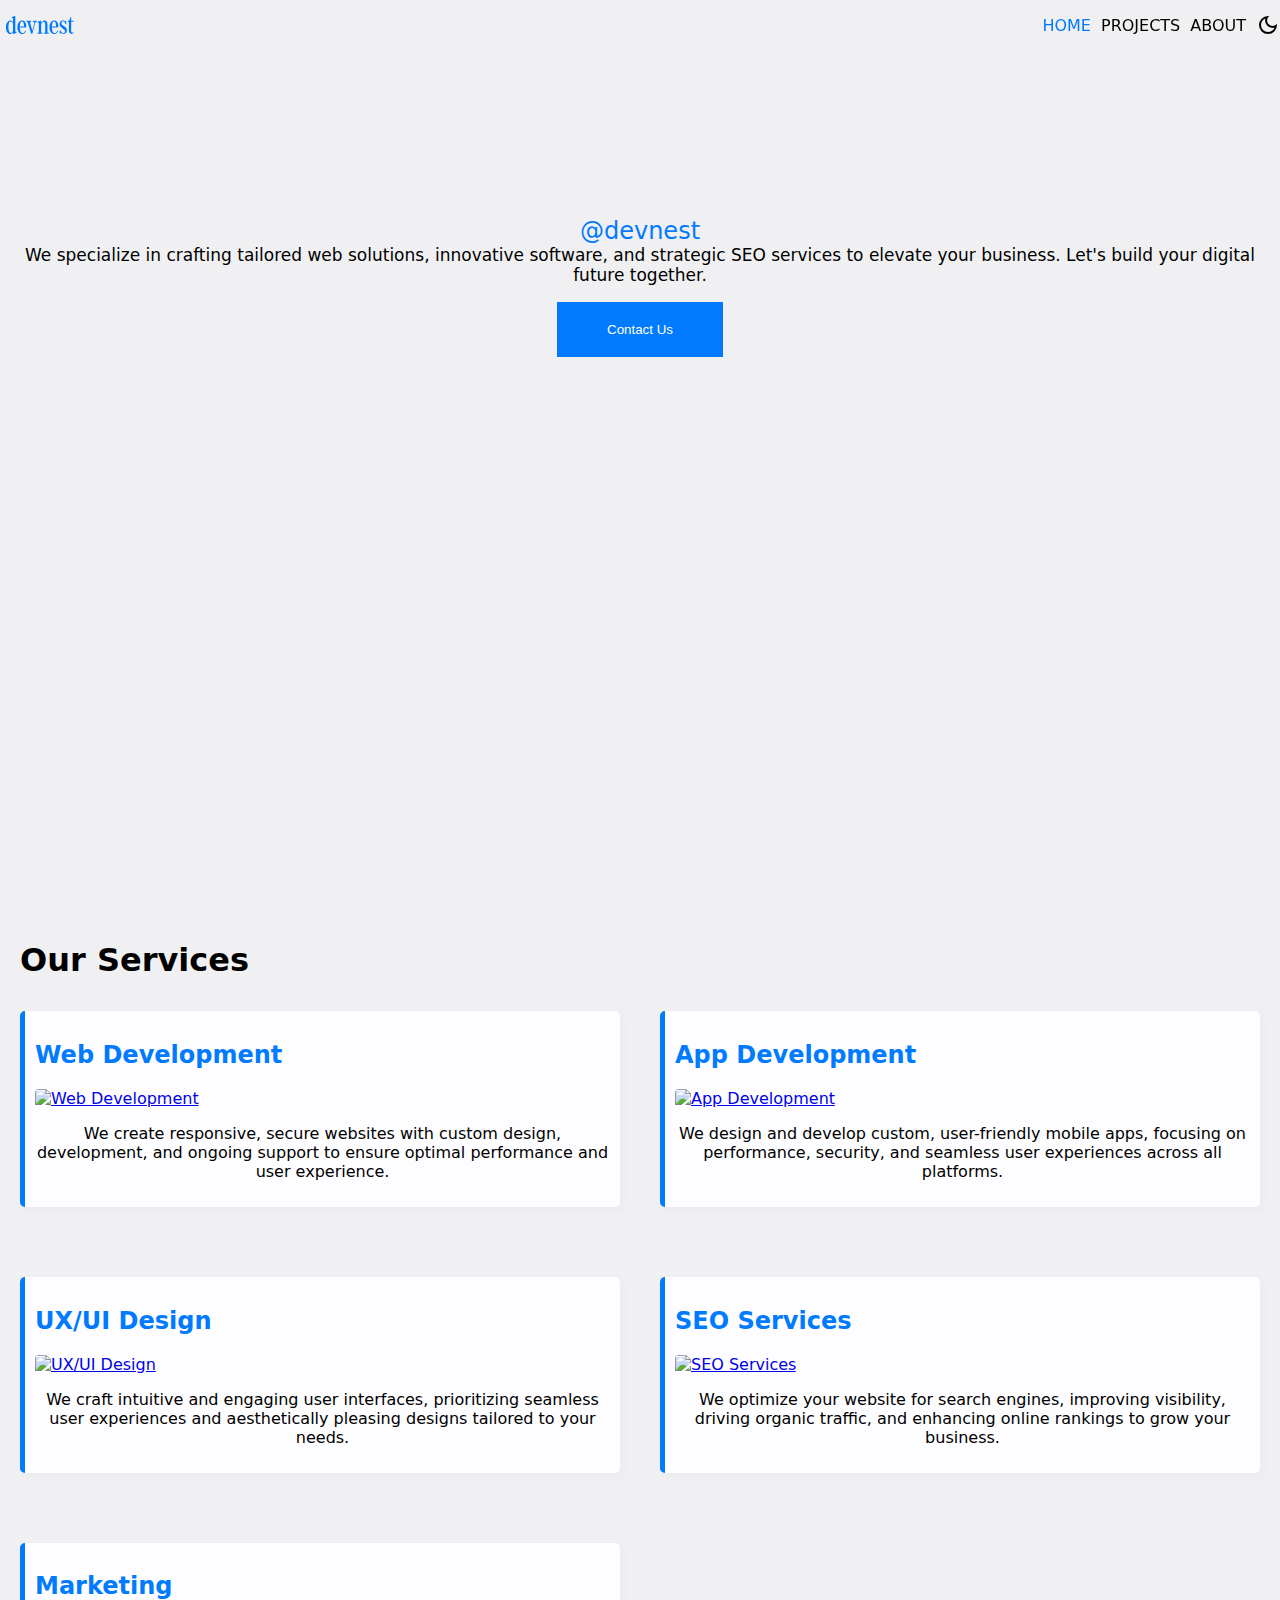
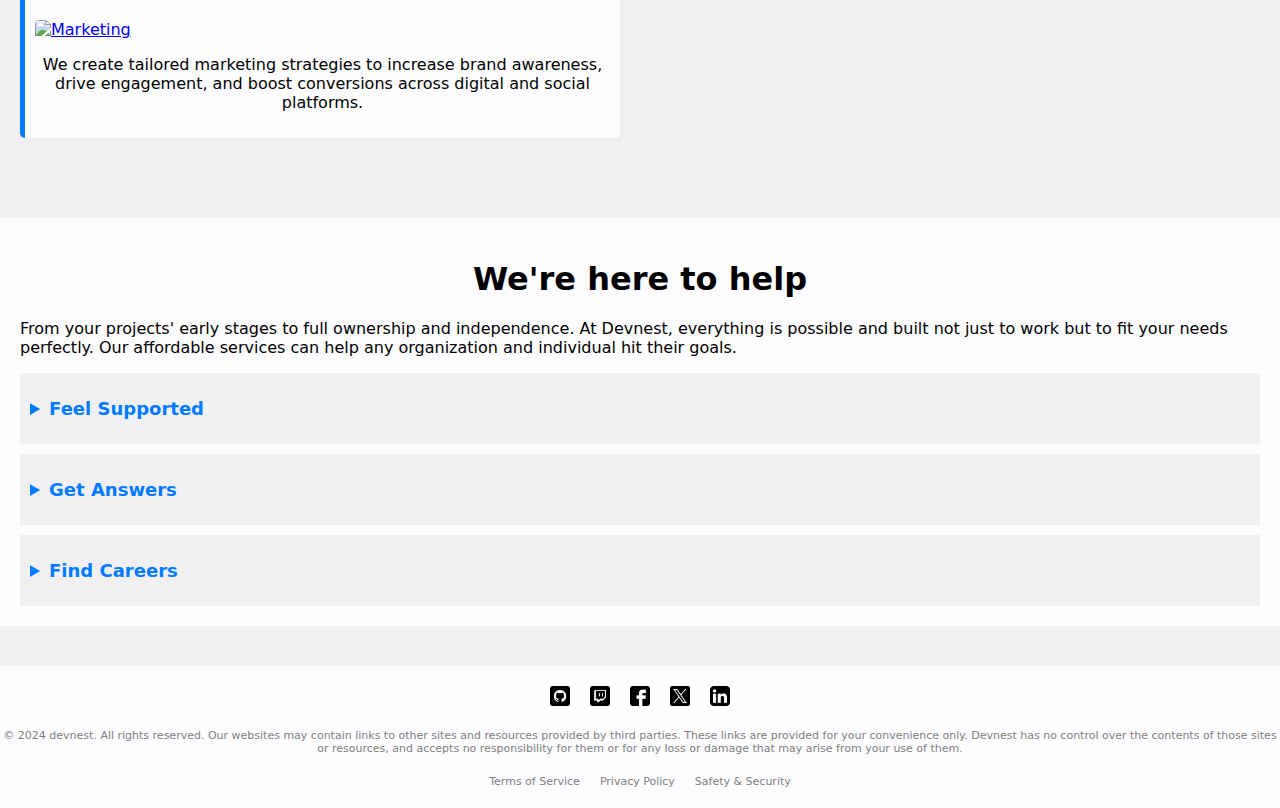
==== index.html @ b951241b "Update index.html" ====
<!DOCTYPE html>
<html lang="en">
<head>
    <meta charset="UTF-8">
    <meta name="viewport" content="width=device-width, initial-scale=1.0">
    <title>Company - Home</title>
    <link rel="stylesheet" href="./css/style.css">
    <link href="https://fonts.googleapis.com/css2?family=Material+Symbols+Outlined:wght@100" rel="stylesheet" />
    <script defer src="./script/script.js"></script>
</head>
<body>
    <header id="header">
        
        <div class="nav">
            <div>
                <img src="images/logo.svg" alt="logo image">
            </div>
            <div>
                <ul>
                    <li class="current"><a href="index.html">Home</a></li>
                    <li><a href="projects.html">Projects</a></li>
                    <li><a href="about.html">About</a></li>
                    <li class="theme-icons-holder">
                        <span class="material-symbols-outlined" id="light">
                            light_mode
                        </span>
                        <span class="material-symbols-outlined" id="dark">
                            dark_mode
                        </span>
                    </li>
                </ul>
            </div>
        </div> 
        
    </header>
    <main>
        <section class="hero">
           
           <section class="hero-content">
            <p style="font-size: 17px;"><span style="color: #007bff; font-size: 24px;">@devnest</span><br>We specialize in crafting tailored web solutions, innovative software, and strategic SEO services to elevate your business. Let's build your digital future together.

</p>
            <button class="contact-btn">Contact Us</button>
        </section>
        </section>

        <section class="service-list">
            <h1>Our Services</h1>
            <div class="services">
                <div class="service">
                    <span>
                        <h2><a href="https://example.com">Web Development</a></h2>
                        <a href="https://example.com">
                            <img src="https://i8is.com/wp-content/uploads/2024/01/web-dev-768x430.jpg"
                                alt="Web Development">
                        </a>
                    </span>
                    <span>
                  
                        <p>We create responsive, secure websites with custom design, development, and ongoing support to
                            ensure optimal performance and user experience.</p>
                    </span>
                </div>

                <div class="service">
                    <span>
                        <h2><a href="https://example.com">App Development</a></h2>
                        <a href="https://example.com">
                            <img src="https://t3.ftcdn.net/jpg/05/67/64/20/360_F_567642005_g61eibIiFHD8yCheJNbtdOdAQayS4dee.webp"
                                alt="App Development">
                        </a>
                    </span>
                    <span>
                        <p>We design and develop custom, user-friendly mobile apps, focusing on performance, security,
                            and seamless user experiences across all platforms.</p>
                    </span>
                </div>

                <div class="service">
                    <span>
                        <h2><a href="https://example.com">UX/UI Design</a></h2>
                        <a href="https://example.com">
                            <img src="https://buildfire.com/wp-content/uploads/2021/10/Whats-the-Difference-Between-UX-Design-vs.-UI-Design_@3x-1-500x209.jpg"
                                alt="UX/UI Design">
                        </a>
                    </span>
                    <span>
                        <p>We craft intuitive and engaging user interfaces, prioritizing seamless user experiences and
                            aesthetically pleasing designs tailored to your needs.</p>
                    </span>
                </div>

                <div class="service">
                    <span>
                        <h2><a href="https://example.com">SEO Services</a></h2>
                        <a href="https://example.com">
                            <img src="https://t4.ftcdn.net/jpg/07/47/05/43/360_F_747054394_UkB7necUemM2qMv0TiqKU7txU9elyKC7.webp"
                                alt="SEO Services">
                        </a>
                    </span>
                    <span>
                        
                        <p>We optimize your website for search engines, improving visibility, driving organic traffic,
                            and enhancing online rankings to grow your business.</p>
                    </span>
                </div>

                <div class="service">
                    <span>
                        <h2><a href="https://example.com">Marketing</a></h2>
                        <a href="https://example.com">
                            <img src="https://t4.ftcdn.net/jpg/04/48/77/93/360_F_448779311_NRuVbhXH5d17tFbbYpLAoBBnR0skSNSG.webp"
                                alt="Marketing">
                        </a>
                    </span>
                    <span>
                        
                        <p>We create tailored marketing strategies to increase brand awareness, drive engagement, and
                            boost conversions across digital and social platforms.</p>
                    </span>
                </div>
            </div>
        </section>        
        <section class="here-to-help">
    <h1>We're here to help</h1>
    <p>From your projects' early stages to full ownership and independence. At Devnest, everything is possible and built not just to work but to fit your needs perfectly. Our affordable services can help any organization and individual hit their goals.</p>
    <details>
        <summary>Feel Supported</summary>
        <p>Need help, inspiration, or advice? Our friendly community is here for you. Join us today.</p>
        <div class="link-buttons">
            <a href="https://example.com">Join our community</a>
        </div>
    </details>

    <details>
        <summary>Get Answers</summary>
        <p>Have a burning question? Explore our FAQ for answers on everything from licensing to tech specs.
</p>
        <div class="link-buttons">
            <a href="https://example.com">visit FAQS</a>
        </div>
    </details>
<details>
        <summary>Find Careers</summary>
        <p>Lets grow together, join the nest.</p>
        <div class="link-buttons">
            <span><a href="https://example.com">Accountant</a></span>
            <span><a href="https://example.com">UX/UI Animation</a></span>
            <span><a href="https://example.com">Android Developer</a></span>
            <span><a href="https://example.com">IOS Developer</a></span>
        </div>
    </details>
</section>
    </main>
    <footer>
        <div id="clock" class="clock">
            
        </div>
        <hr>
        <div class="socials">
            <a href="https://github.com/Deni247/Devnest">
                <img src="images/github.png" alt="github_icon">
            </a>
            <a href="https://example.com">
                <img src="images/twitch.png" alt="twitch_icon">
            </a>
            <a href="https://example.com">
                <img src="images/facebook.png" alt="facebook_icon">
            </a>
            <a href="https://example.com">
                <img src="images/twitter.png" alt="twitter_icon">
            </a>
            <a href="https://example.com">
                <img src="images/linkedin.png" alt="linkedin_icon">
            </a>
        </div>
        <hr>
        <p>© 2024 devnest. All rights reserved. Our websites may contain links to other sites and resources provided by third parties. These links are provided for your convenience only. Devnest has no control over the contents of those sites or resources, and accepts no responsibility for them or for any loss or damage that may arise from your use of them.</p>
        <div class="terms">
            <a href="https://example.com">Terms of Service</a>
            <a href="https://example.com">Privacy Policy</a>
            <a href="https://example.com">Safety & Security</a>
        </div>
    </footer>
</body>
<script src="./script/theme.js"></script>

</html>
---- css/style.css ----
/**General Styles */
/*Styling for the theme icons*/
@font-face {
    font-family: 'Material Symbols Outlined';
    font-style: normal;
    font-weight: 100;
    src: url(https://fonts.gstatic.com/s/materialsymbolsoutlined/v207/kJF1BvYX7BgnkSrUwT8OhrdQw4oELdPIeeII9v6oDMzByHX9rA6RzaxHMPdY43zj-jCxv3fzvRNU22ZXGJpEpjC_1v-p_4MrImHCIJIZrDCvHOej.woff2) format('woff2');
}

.material-symbols-outlined {
    font-family: 'Material Symbols Outlined';
    font-weight: normal;
    font-style: normal;
    line-height: 1;
    letter-spacing: normal;
    text-transform: none;
    display: inline-block;
    white-space: nowrap;
    word-wrap: normal;
    direction: ltr;
    -moz-osx-font-smoothing: grayscale;
    text-decoration: none;
}

/**Styling for the root, body an main**/
* {
    transition: background-color 0.3s, color 0.1s;
    scroll-behavior: smooth;
}

body {
    margin: 0;
    padding: 0;
    background-color: rgba(240, 240, 242, .97);
    display: flex;
    flex-direction: column;
    min-height: 100vh;
    color: black;
    font-family: -apple-system, system-ui, BlinkMacSystemFont, "Segoe UI", "Open Sans", "Helvetica Neue", Helvetica, Arial, sans-serif;
}

main {
    flex: 1;
}

/**Styling for the header begins**/
header {
    width: 100%;
    height: auto;
    top: 0;
    left: 0;
    right: 0;
    position: fixed;
    background-color: transparent;
    z-index: 200;
}

.nav {
    display: flex;
    align-items: center;
    justify-content: center;
    width: 100%;
    height: 50px;
    background-color: transparent;
}

.nav ul {
    list-style: none;
    display: flex;
    justify-content: space-between;
    align-items: center;
}

.nav ul li {
    margin: 0px 0px 0px 10px;
}

.nav ul li a {
    color: inherit;
    text-decoration: none;
    text-transform: uppercase;
}

.nav ul li a:hover {
    text-decoration: 2px #007bff underline;
}

.nav ul .current {
    color: #007bff;
}

.nav div:nth-of-type(2) .theme-icons-holder {
    display: flex;
    flex-direction: row;
    justify-content: center;
    align-items: center;
}

/**Styling for the footer and within the footer begins**/
#clock {
    text-align: center;
    font-size: unset;
}

#clock a {
    text-decoration: none;
    color: #077bff;
}

#clock img {
    width: 10px;
    height: auto;
    margin-top: 20px;
}

footer {
    background-color: #fdfdff;
    color: gray;
    padding: 0px;
    text-align: center;
    width: 100%;
    height: auto;
    font-size: 11px;
}

footer div {
    width: 90%;
    height: auto;
    margin: 20px auto;
}

footer .socials {
    display: flex;
    justify-content: space-between;
    align-items: center;
}

footer .socials a {
    text-decoration: none;
}

footer .socials img {
    width: 20px;
    height: auto;
}

footer hr {
    margin: 5px auto;
    width: 90%;
    border: 0.5px solid gray;
}

footer p {
    margin-top: 20px;
}

footer .terms {
    display: flex;
    justify-content: space-between;
    align-items: center;
}

footer .terms a{
    text-decoration: none;
    color: inherit;
}

/*Styling for the Home Page */
.hero {
    background-image: url("https://buildfire.com/wp-content/themes/buildfire/assets/images/support-bg.png");
    background-repeat: no-repeat;
    background-position: right;
    background-size: cover;
    background-attachment: scroll;
    object-fit: fill;
    width: 100%;
    height: 100vh;
}

.hero-content{
    position: absolute;
    text-align: center;
    margin: 200px auto;
    z-index: -200;
}

.hero-content .contact-btn {
    background-color: #007bff;
    color: white;
    padding: 20px 50px;
    border: none;
    cursor: pointer;
}

.service-list {
    margin-top: 0px;
    padding: 20px;
}

.services {
    display: grid;
    grid-template-columns: 1fr;
    gap: 40px;
}

.service-list .service {
    padding: 10px;
    height: auto;
    background-color: #fdfdff;
    margin-top: 10px;
    border-radius: 5px;
    margin-bottom: 20px;
    border-left: 5px solid #007bff;
    box-shadow: 2px 3px 7px 2px rgba(0, 0, 0, 0.02);   
}

.service h2 a{
    color: #007bff;
    text-decoration: none;
}

.service p {
    color: inherit;
	text-align: center;
}

.service img {
    width: 100%;
    height: auto;
    border-radius: 4px;
    object-fit: fill;
}

.here-to-help {
    margin: 40px auto;
    padding: 20px;
    background-color: #fdfdff;
}

.here-to-help h1 {
    text-align: center;
    color: inherit;
}

.here-p {
    text-align: center;
    color: inherit;
}

details {
    background-color: rgba(240, 240, 242, .97);
    margin-top: 10px;
    padding: 20px 10px;
}

summary {
    font-size: 18px;
    font-weight: bold;
    cursor: pointer;
    outline: none;
    padding: 5px 0;
    color: #007bff;
}
       
.here-to-help div {      
	margin-top: 10px;        
}
        
.here-to-help div a {       
	text-decoration: none;      
	color: #fff;         
	background-color: #007bff;	           
	padding: 8px 12px;            
	border-radius: 5px;            
	transition: background-color 0.3s ease;       
	margin-right: 10px;        
}
        
.here-to-help div span {         
	display: block;           
	margin-top: 25px;		
}

/*styling for Projects Page */
.project-list {
    margin-top: 50px;
    padding: 20px;
}

.projects {
    display: none;
    display: grid;
    grid-template-columns: 1fr;
    gap: 20px;
}

.project {
    padding: 10px 10px 20px 10px;
    height: auto;
    background-color: #fdfdff;
    margin-top: 10px;
    border-radius: 5px;
    margin-bottom: 20px;
    border-left: 5px solid #007bff;
       
}

.project span {
    border: 2px solid #007bff;
    padding: 8px 20px;
    border-radius: 5px;
}

.project span a {
    text-decoration: none;
    color: #007bff;
    font-weight: bold;
}

.project h2 {
    color: #007bff;
}
        
.project p {
    color: inherit;
}
        
.project img {
    width: 100%;
    height: auto;
    border-radius: 4px;
    object-fit: fill;
}

/*Styling for About Page */
.about-us {
    padding: 20px;
    margin-top: 50px;
}

.about-us h3{
    color: #077bff;
}

.about-us-segment {
    margin-top: 20px;
    border-left: 5px solid #077bff;
    padding: 10px;
    margin-top: 10px;
    border-radius: 5px;
    margin-bottom: 20px;
}

.team {
    display: grid;
    grid-template-columns: 1fr;
    gap: 40px;
}

.team a {
    text-decoration: none;
    color: #077bff;
}

.team-member {
    text-align: center;
}

.team-member img {
    width: 250px;
    height: 250px;
    object-fit: cover;
    border-radius: 50%;
    margin-bottom: 10px;
}

/* Dark Theme setup for the body*/
.dark header { 
    background-color: rgba(30, 30, 30, .97);
}
.dark {
    background-color: #000;
    color: #fff;
}

.dark .here-to-help {
    background-color: rgb(30, 30, 30);
}

.dark details {
    background-color: #000;
}

.dark footer {
    background-color: rgb(30, 30, 30);
}

.dark footer img {
    background-color: gray;
    border: 1px solid gray;   
}

.dark .services .service{
    background-color: rgb(30, 30, 30);
}

.dark .project-list .project {
    background-color: rgb(30, 30, 30);
}

.dark .services .service p,
.dark .projects .project p {
    color: #fff;
}

.dark .services .service h3 a {
    color: #007bff;
}

.dark .team-member img {
    border: 2px solid #077bff;
}

/*Screen sizing setup*/
@media screen and (min-width: 765px) {    
     .nav {
    justify-content: space-between;
     }
     
     .hero {    
    background-position: 100%;
    background-size: cover;
    }
    
    footer {
        font-size: 11px;
    }
     
     footer div a {
         margin: 0px 10px;
     }
     
     footer hr {
         display: none;
     }
     footer .socials, footer .terms {
         justify-content: center;
     }
    .services {
        grid-template-columns: 1fr 1fr;
        gap: 40px;
    }
    .projects {
        grid-template-columns: 1fr 1fr;
        gap: 40px;
    }
    .team {
        display: grid;
        grid-template-columns: 1fr 1fr 1fr;
        gap: 20px;
    }
}
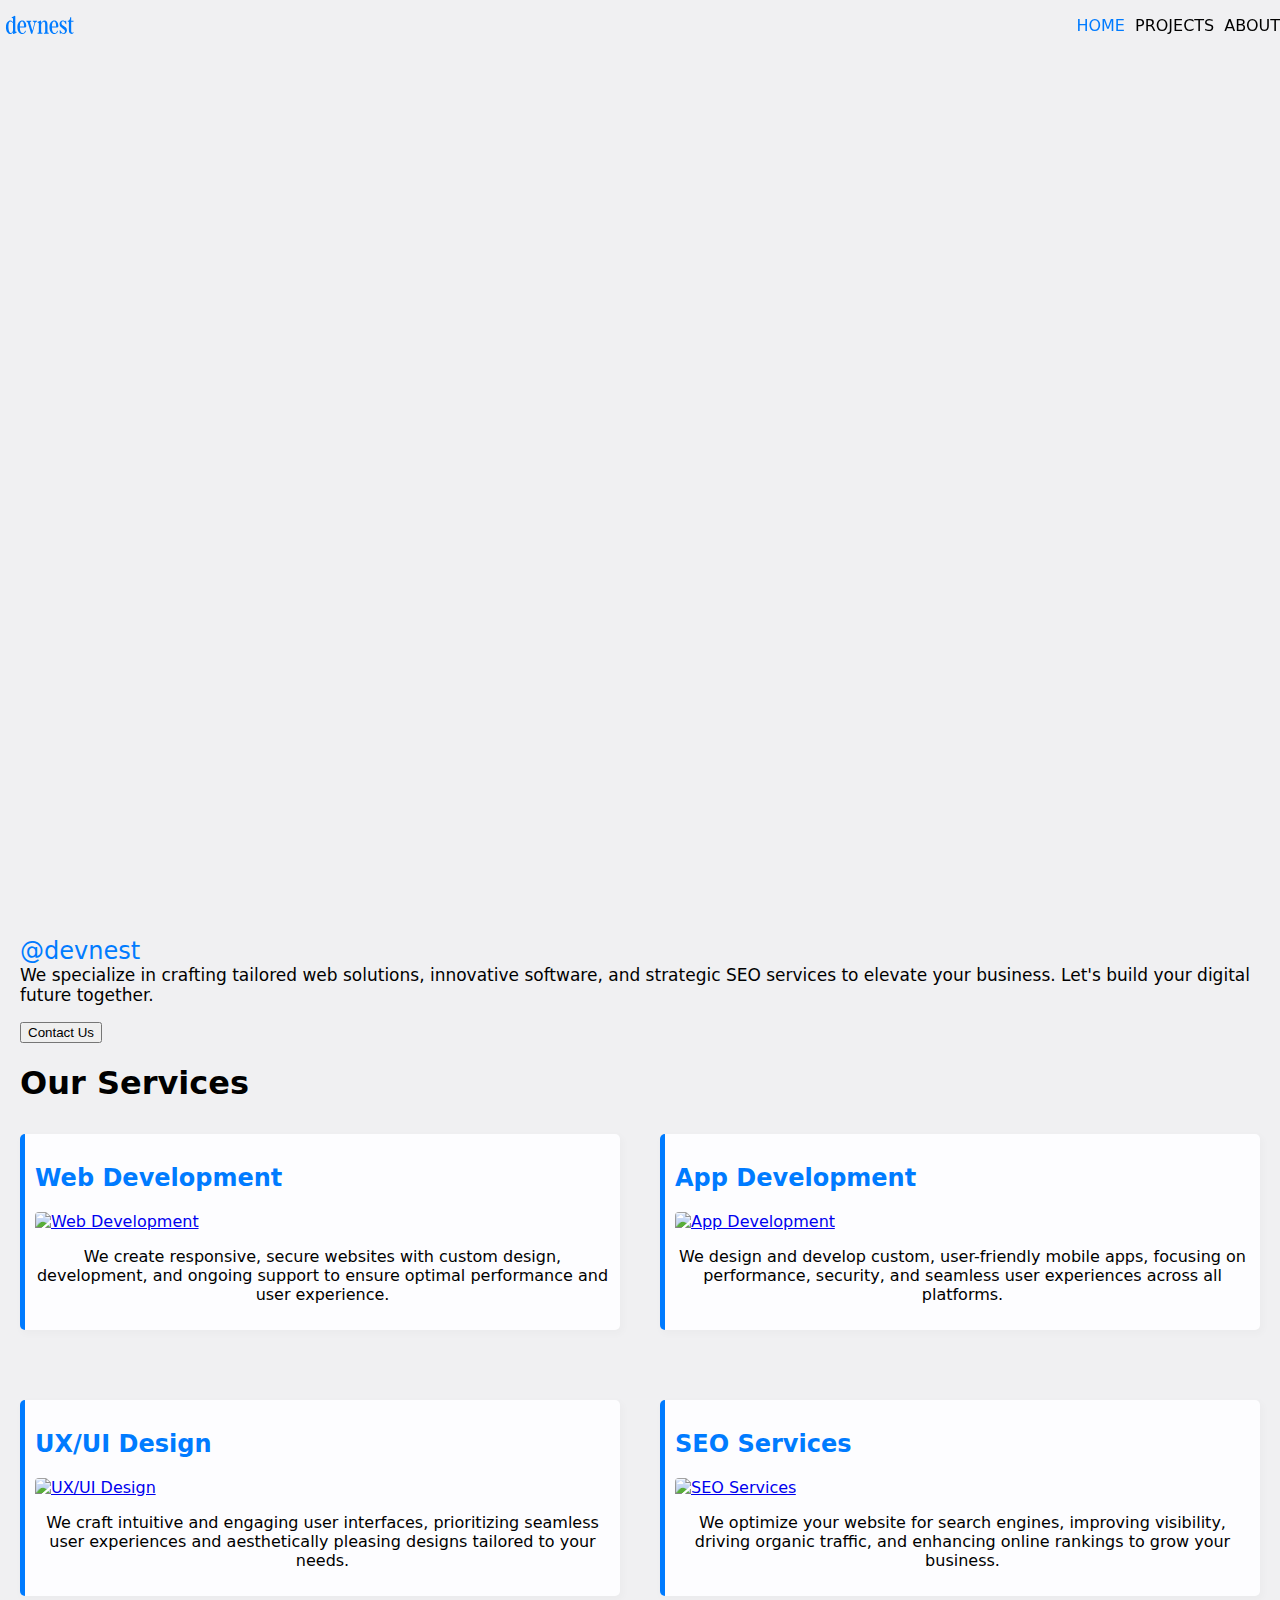
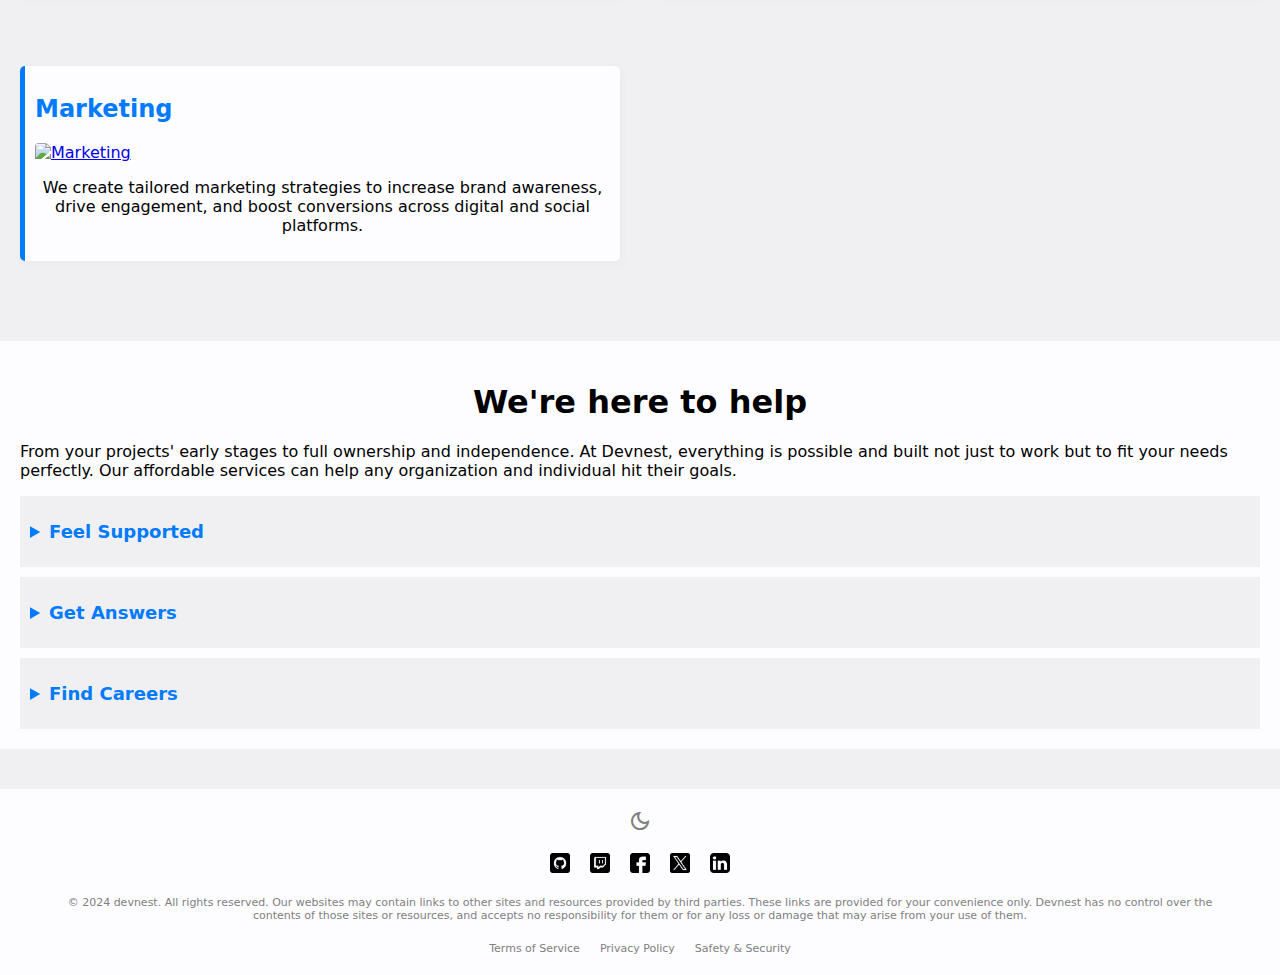
==== commit d681e9db: "Update index.html" ====
--- a/index.html
+++ b/index.html
@@ -20,14 +20,6 @@
                     <li class="current"><a href="index.html">Home</a></li>
                     <li><a href="projects.html">Projects</a></li>
                     <li><a href="about.html">About</a></li>
-                    <li class="theme-icons-holder">
-                        <span class="material-symbols-outlined" id="light">
-                            light_mode
-                        </span>
-                        <span class="material-symbols-outlined" id="dark">
-                            dark_mode
-                        </span>
-                    </li>
                 </ul>
             </div>
         </div> 
@@ -35,16 +27,13 @@
     </header>
     <main>
         <section class="hero">
-           
-           <section class="hero-content">
-            <p style="font-size: 17px;"><span style="color: #007bff; font-size: 24px;">@devnest</span><br>We specialize in crafting tailored web solutions, innovative software, and strategic SEO services to elevate your business. Let's build your digital future together.
-
-</p>
-            <button class="contact-btn">Contact Us</button>
-        </section>
         </section>
 
         <section class="service-list">
+            <p style="font-size: 17px;"><span style="color: #007bff; font-size: 24px;">@devnest</span><br>We specialize in crafting tailored web solutions, innovative software, and strategic SEO services to elevate your business. Let's build your digital future together.
+               </p>
+            <button class="contact-btn">Contact Us</button>
+        
             <h1>Our Services</h1>
             <div class="services">
                 <div class="service">
@@ -154,7 +143,14 @@
     </main>
     <footer>
         <div id="clock" class="clock">
-            
+            <span class="theme-icons-holder">
+                        <span class="material-symbols-outlined" id="light">
+                            light_mode
+                        </span>
+                        <span class="material-symbols-outlined" id="dark">
+                            dark_mode
+                        </span>
+            </span>
         </div>
         <hr>
         <div class="socials">
@@ -175,7 +171,9 @@
             </a>
         </div>
         <hr>
-        <p>© 2024 devnest. All rights reserved. Our websites may contain links to other sites and resources provided by third parties. These links are provided for your convenience only. Devnest has no control over the contents of those sites or resources, and accepts no responsibility for them or for any loss or damage that may arise from your use of them.</p>
+        <div>
+            <p>© 2024 devnest. All rights reserved. Our websites may contain links to other sites and resources provided by third parties. These links are provided for your convenience only. Devnest has no control over the contents of those sites or resources, and accepts no responsibility for them or for any loss or damage that may arise from your use of them.</p>
+        </div>
         <div class="terms">
             <a href="https://example.com">Terms of Service</a>
             <a href="https://example.com">Privacy Policy</a>
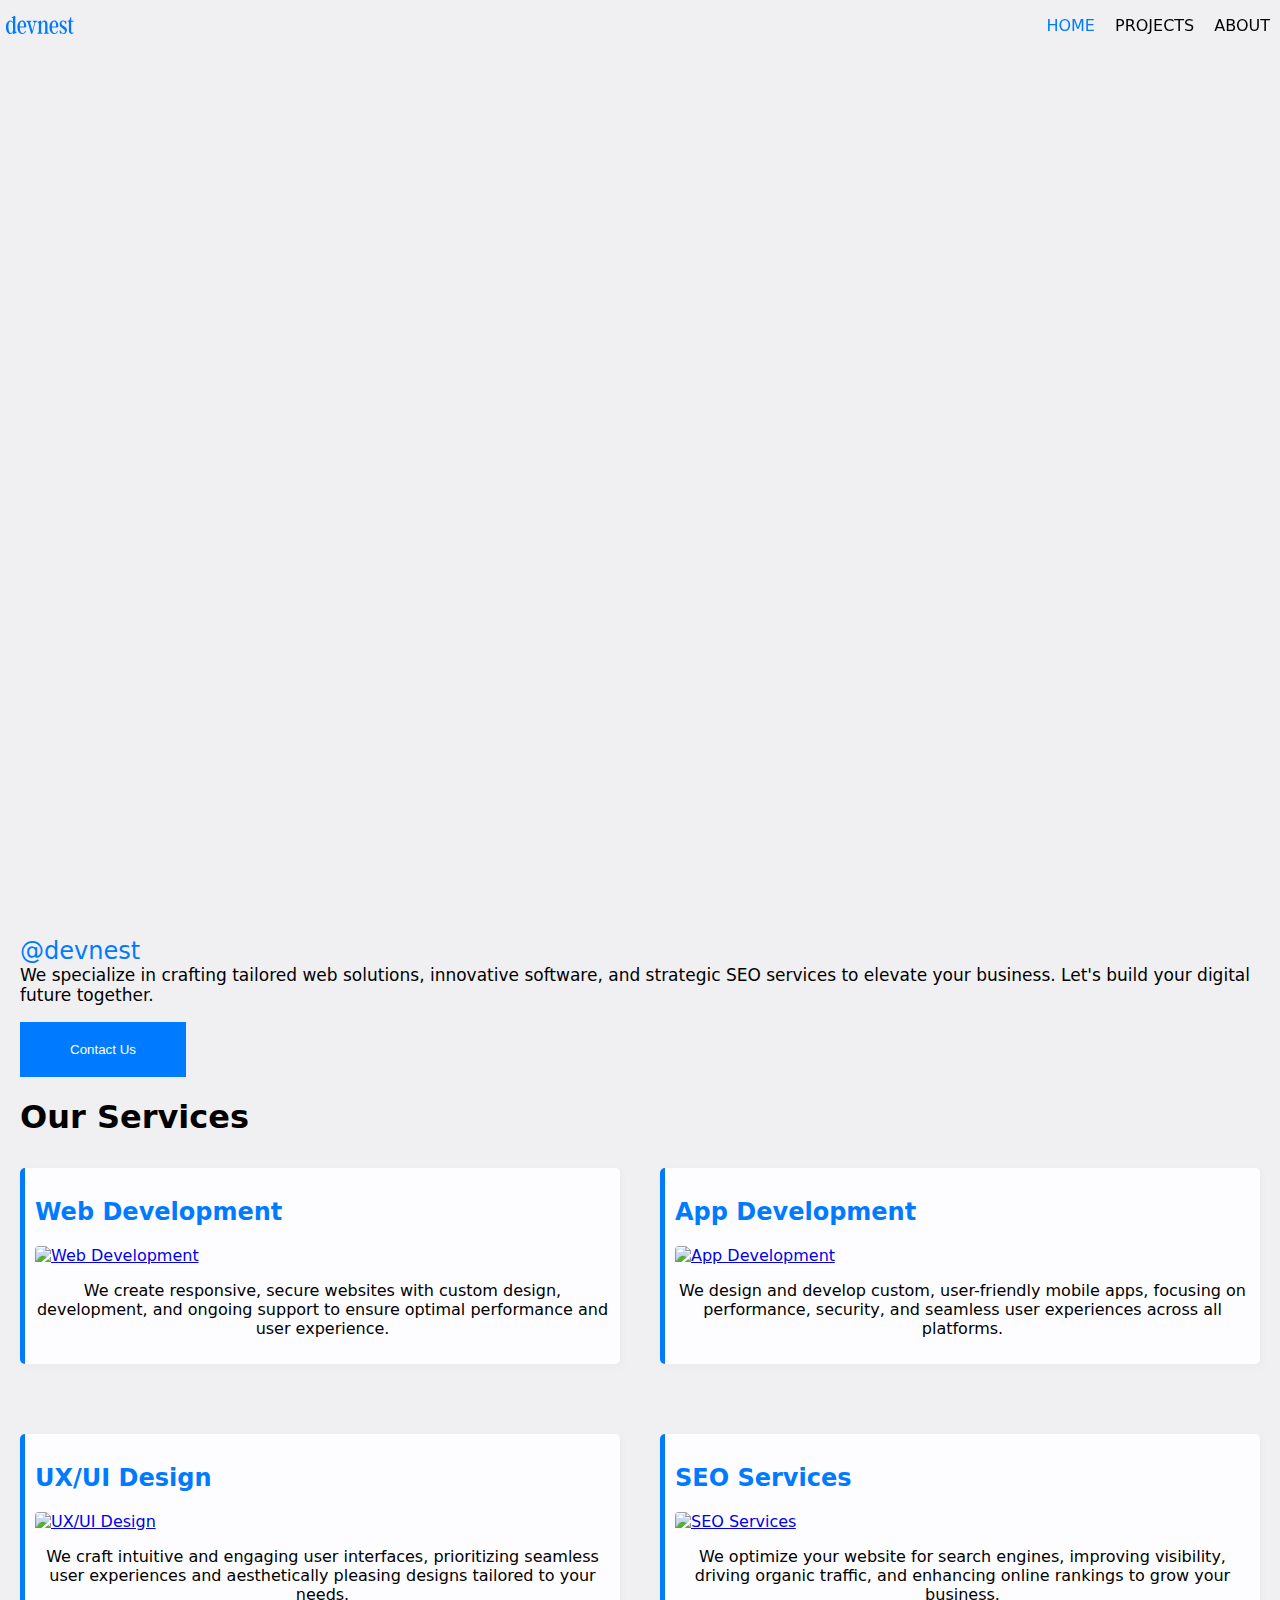
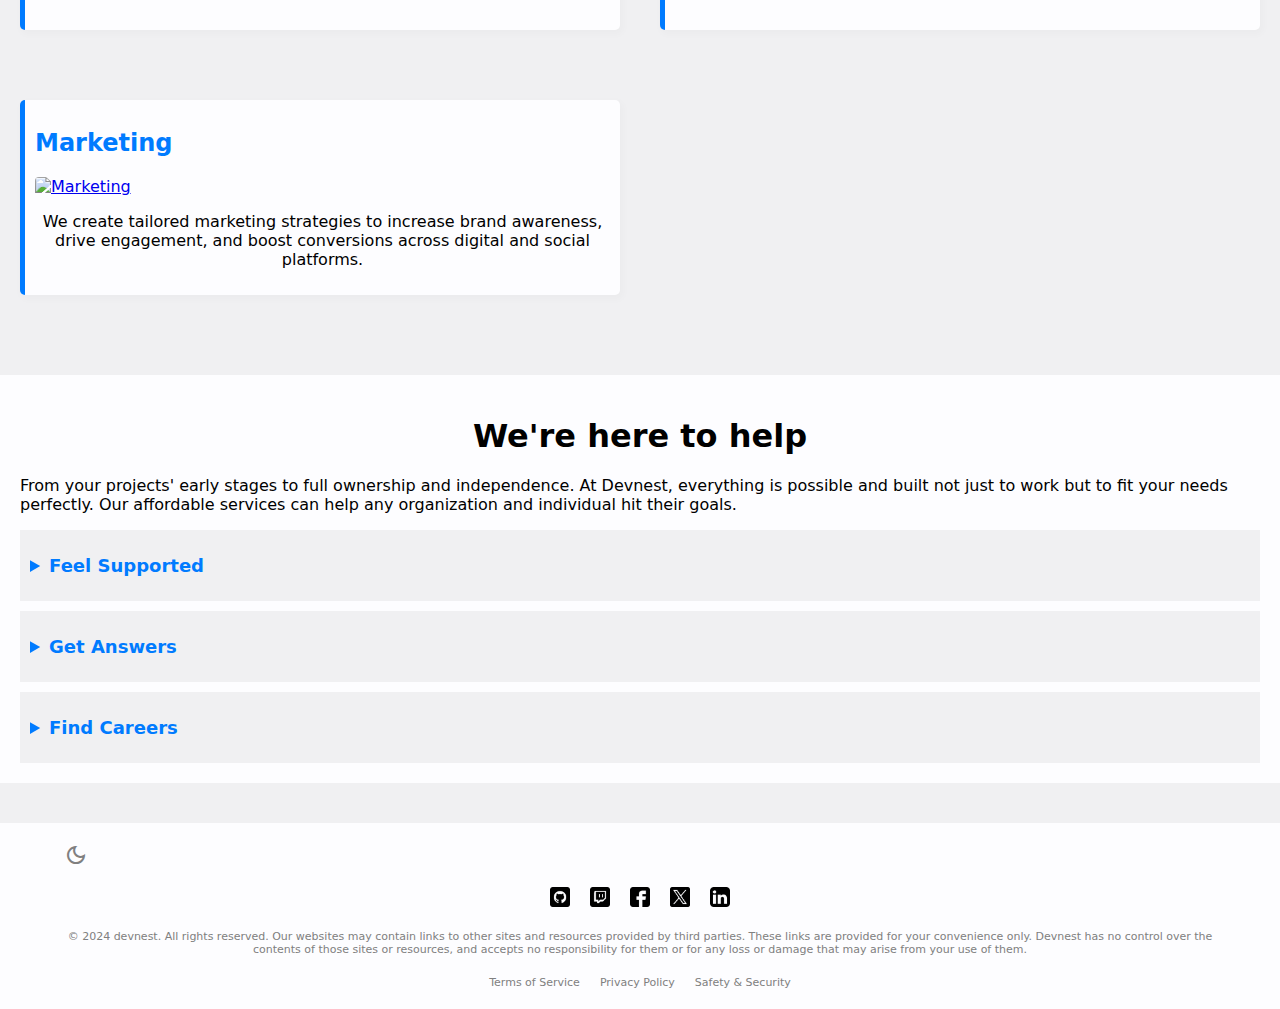
==== commit 81ad4187: "Update index.html" ====
--- a/index.html
+++ b/index.html
@@ -142,7 +142,8 @@
 </section>
     </main>
     <footer>
-        <div id="clock" class="clock">
+        <div id="clock-theme-holder">
+            <span id="clock" class="clock"></span>
             <span class="theme-icons-holder">
                         <span class="material-symbols-outlined" id="light">
                             light_mode
--- a/css/style.css
+++ b/css/style.css
@@ -58,7 +58,7 @@
 .nav {
     display: flex;
     align-items: center;
-    justify-content: center;
+    justify-content: space-between;
     width: 100%;
     height: 50px;
     background-color: transparent;
@@ -72,7 +72,7 @@
 }
 
 .nav ul li {
-    margin: 0px 0px 0px 10px;
+    margin: 0px 10px;
 }
 
 .nav ul li a {
@@ -97,9 +97,11 @@
 }
 
 /**Styling for the footer and within the footer begins**/
-#clock {
+#clock-theme-holder {
     text-align: center;
     font-size: unset;
+    display: flex;
+    align-items: center;
 }
 
 #clock a {
@@ -111,6 +113,14 @@
     width: 10px;
     height: auto;
     margin-top: 20px;
+}
+
+.contact-btn {
+    background-color: #007bff;
+    color: white;
+    padding: 20px 50px;
+    border: none;
+    cursor: pointer;
 }
 
 footer {
@@ -175,21 +185,6 @@
     object-fit: fill;
     width: 100%;
     height: 100vh;
-}
-
-.hero-content{
-    position: absolute;
-    text-align: center;
-    margin: 200px auto;
-    z-index: -200;
-}
-
-.hero-content .contact-btn {
-    background-color: #007bff;
-    color: white;
-    padding: 20px 50px;
-    border: none;
-    cursor: pointer;
 }
 
 .service-list {
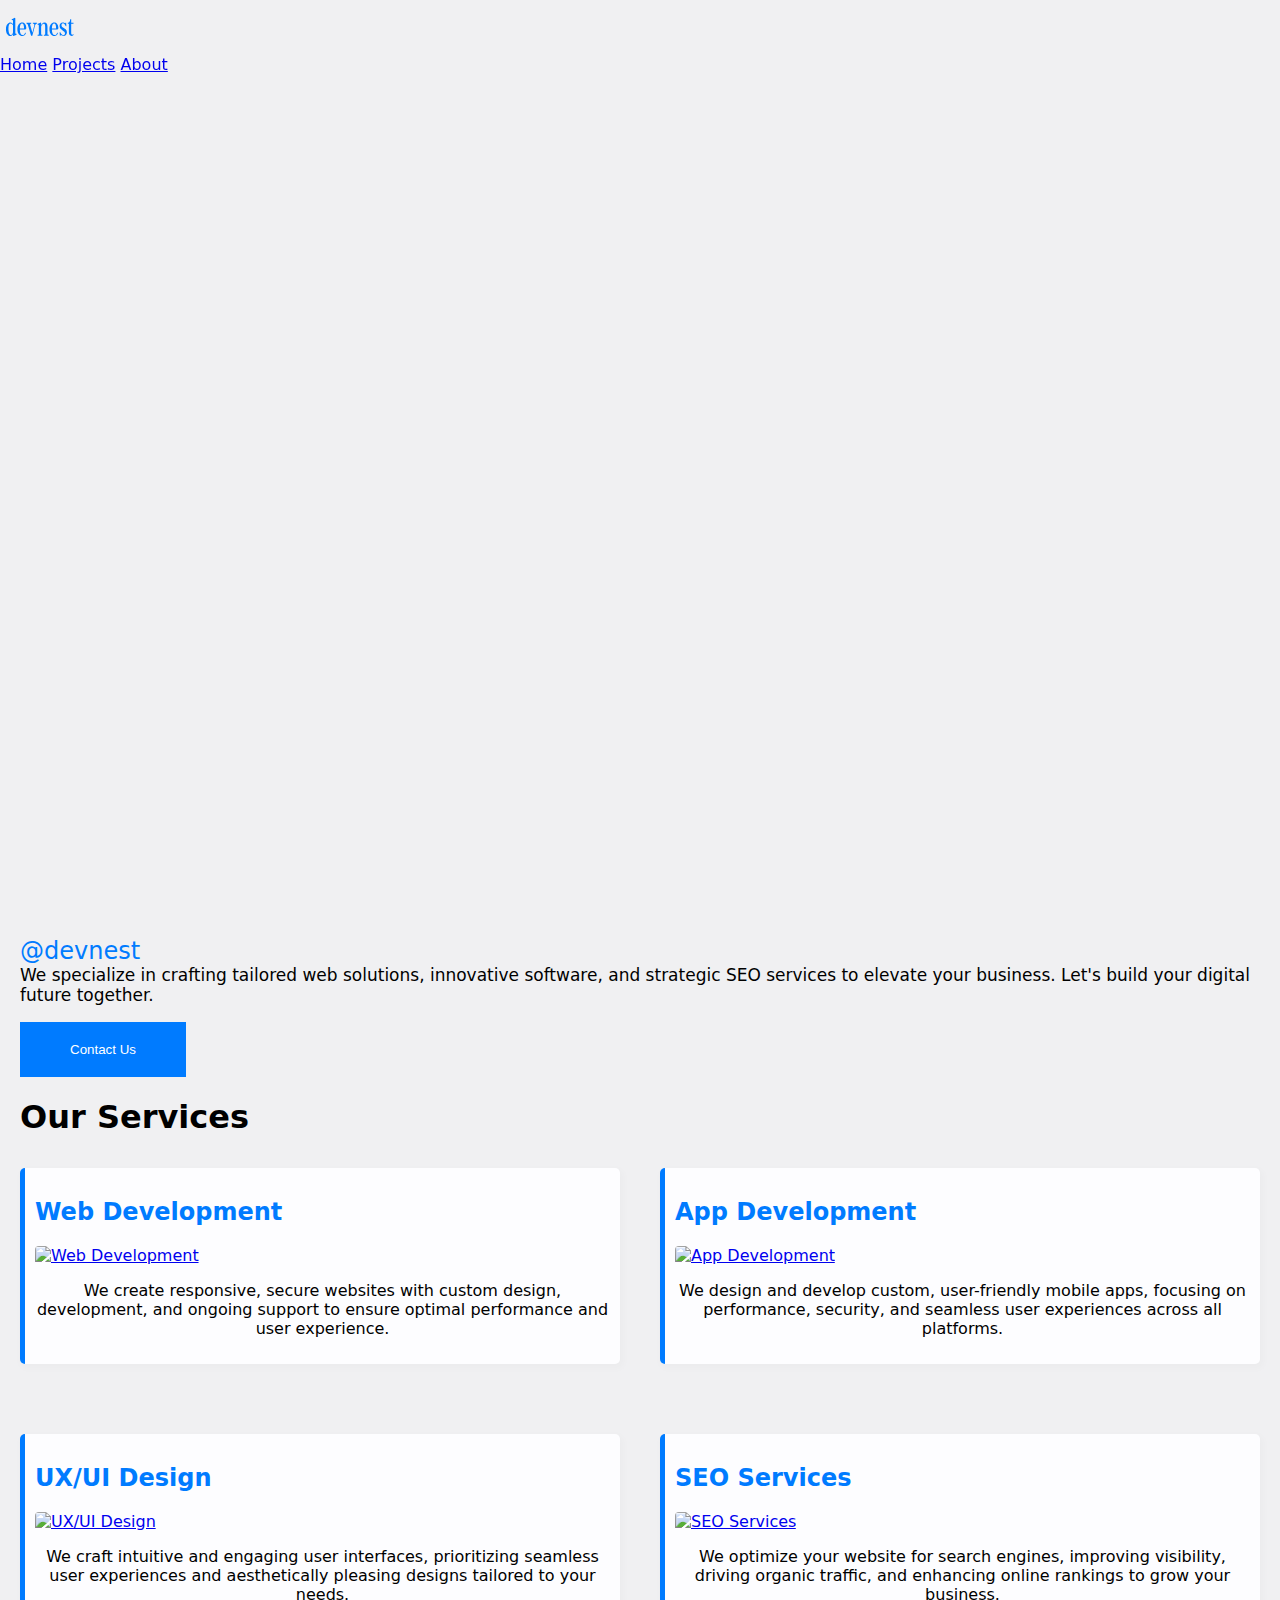
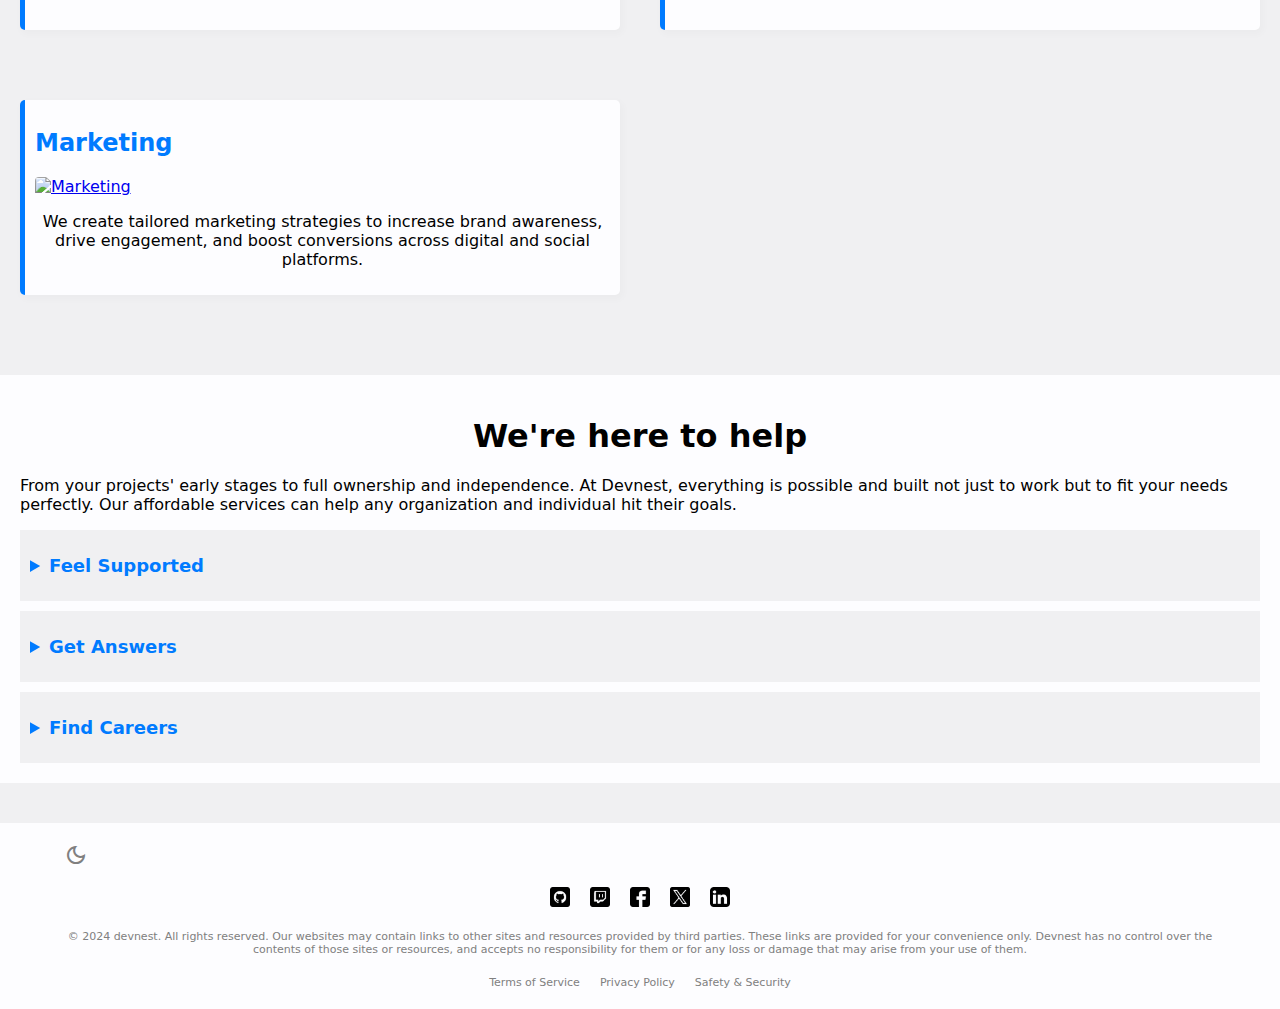
==== commit 69cfa7b7: "Update index.html" ====
--- a/index.html
+++ b/index.html
@@ -10,20 +10,14 @@
 </head>
 <body>
     <header id="header">
-        
-        <div class="nav">
-            <div>
-                <img src="images/logo.svg" alt="logo image">
+        <div>
+                <span><img src="images/logo.svg" alt="logo image"></span>
             </div>
             <div>
-                <ul>
-                    <li class="current"><a href="index.html">Home</a></li>
-                    <li><a href="projects.html">Projects</a></li>
-                    <li><a href="about.html">About</a></li>
-                </ul>
-            </div>
-        </div> 
-        
+                    <span class="current"><a href="index.html">Home</a></span>
+                    <span><a href="projects.html">Projects</a></span>
+                    <span><a href="about.html">About</a></span>       
+            </div>        
     </header>
     <main>
         <section class="hero">
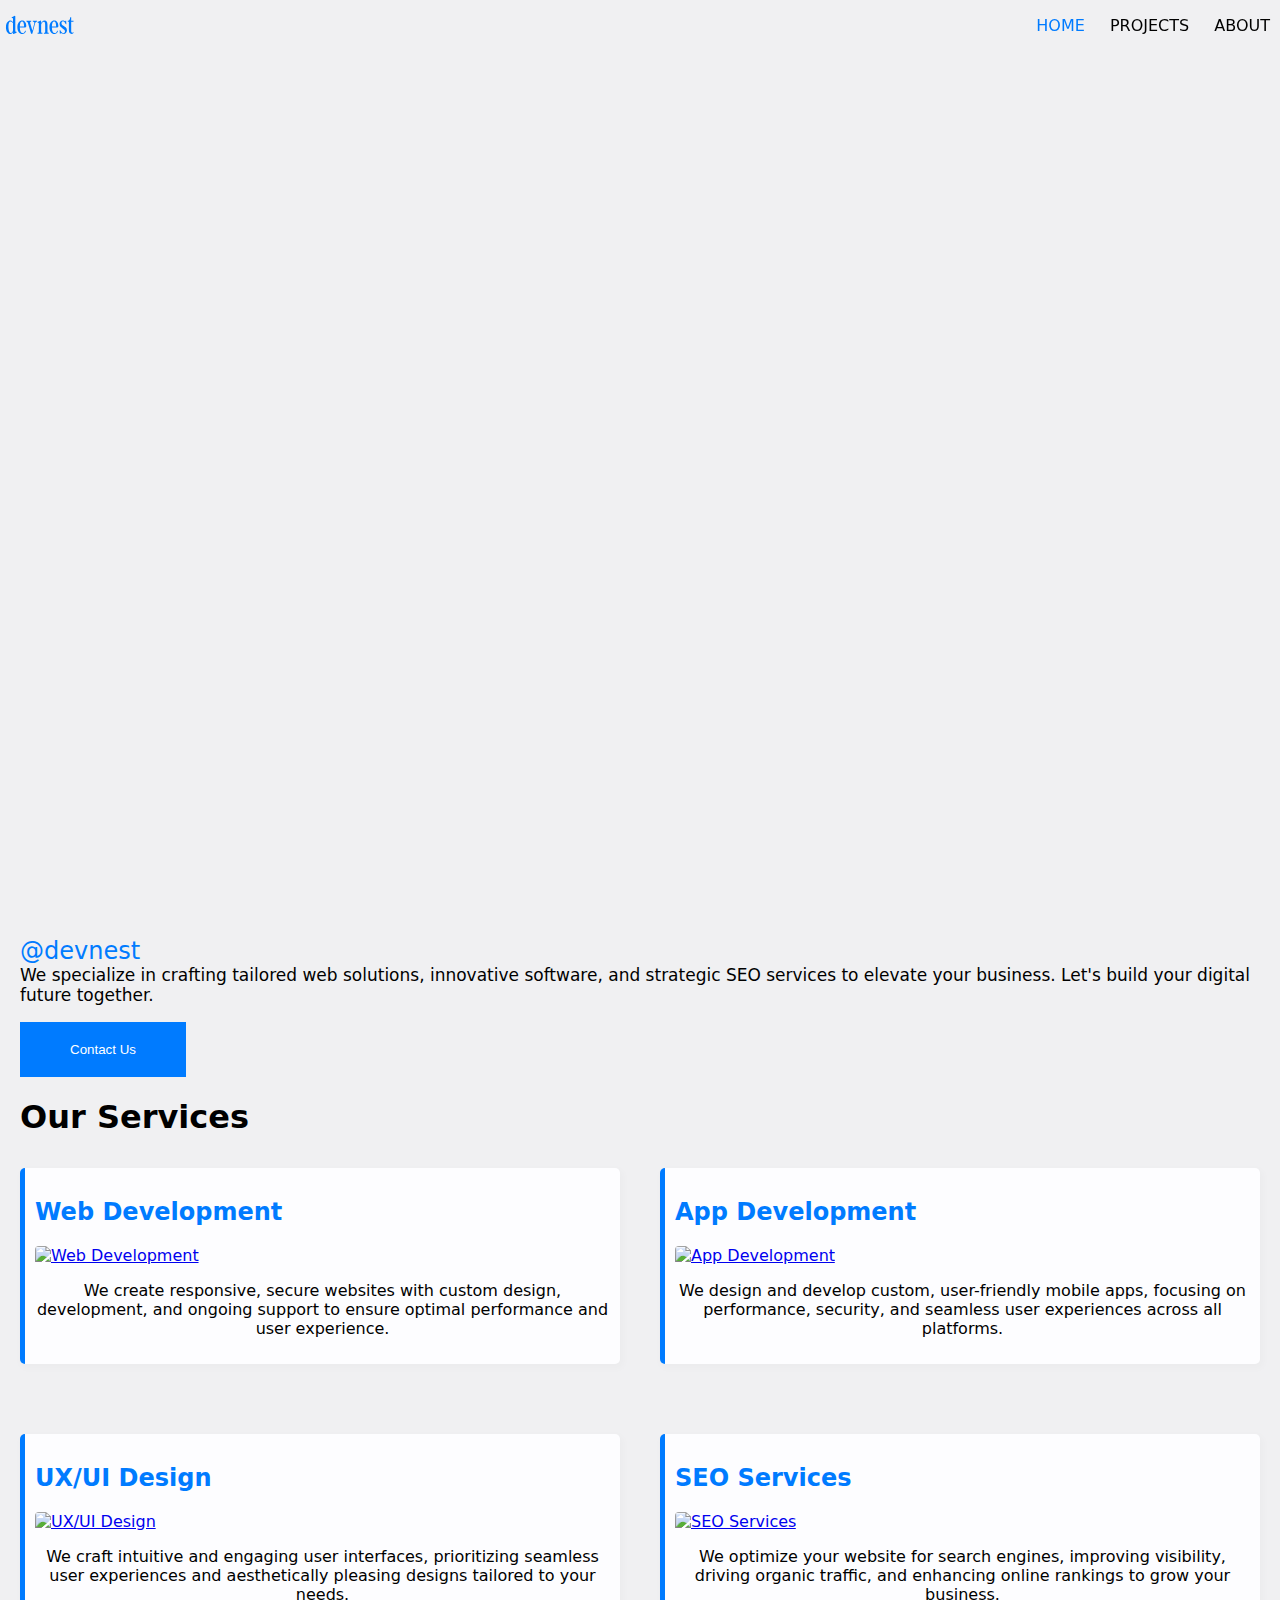
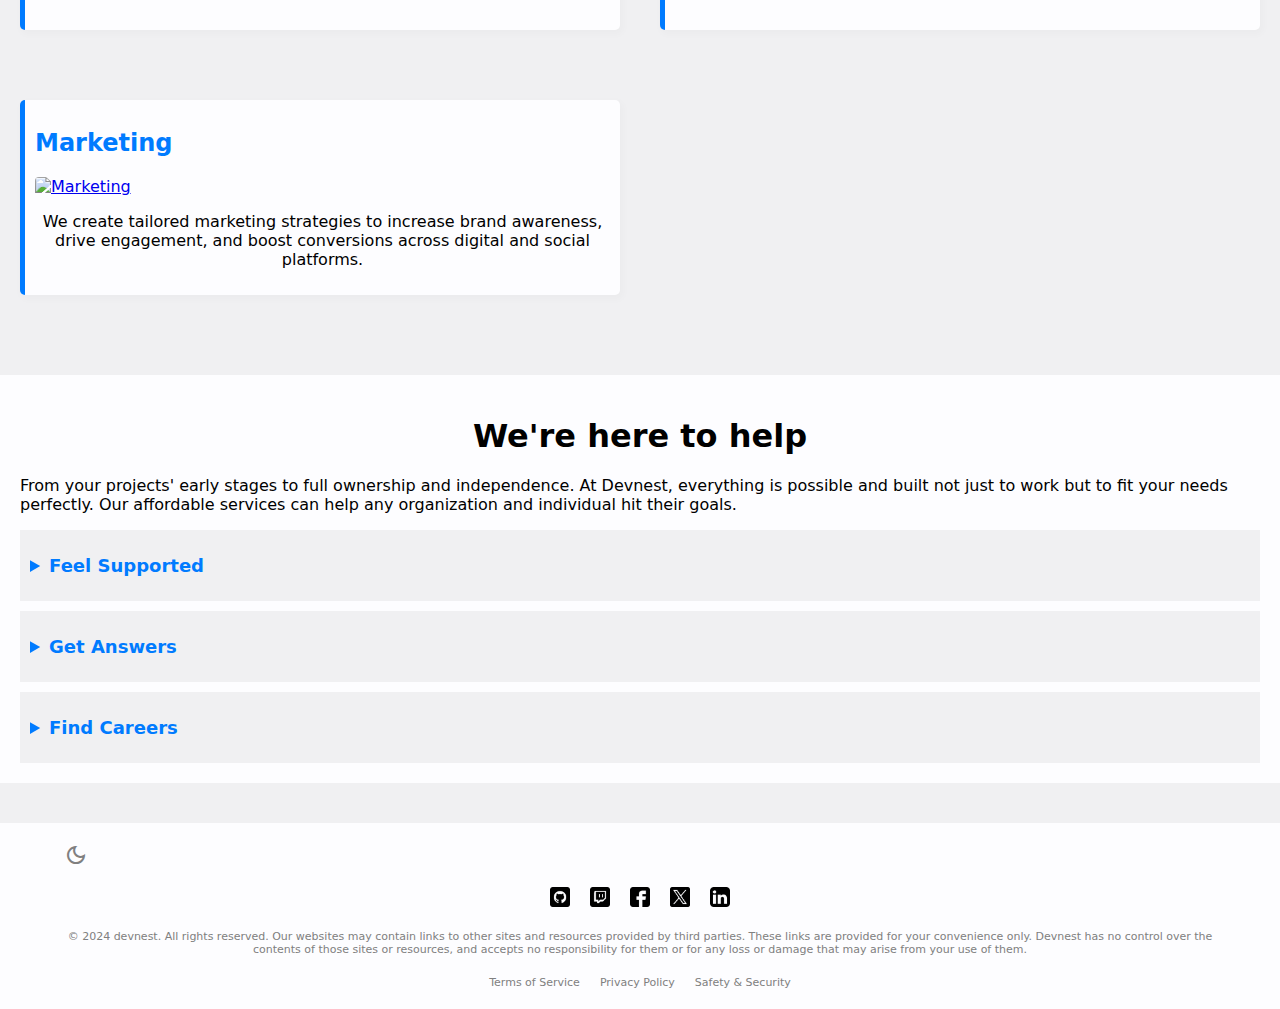
==== commit fcd6dd02: "Update index.html" ====
--- a/index.html
+++ b/index.html
@@ -14,7 +14,7 @@
                 <span><img src="images/logo.svg" alt="logo image"></span>
             </div>
             <div>
-                    <span class="current"><a href="index.html">Home</a></span>
+                    <span><a href="index.html" class="current">Home</a></span>
                     <span><a href="projects.html">Projects</a></span>
                     <span><a href="about.html">About</a></span>       
             </div>        
--- a/css/style.css
+++ b/css/style.css
@@ -46,55 +46,36 @@
 /**Styling for the header begins**/
 header {
     width: 100%;
-    height: auto;
+    height: 50px;
     top: 0;
     left: 0;
     right: 0;
     position: fixed;
     background-color: transparent;
-    z-index: 200;
-}
-
-.nav {
-    display: flex;
+    display: flex;
+    flex-direction: row;
     align-items: center;
     justify-content: space-between;
-    width: 100%;
-    height: 50px;
-    background-color: transparent;
-}
-
-.nav ul {
-    list-style: none;
-    display: flex;
-    justify-content: space-between;
-    align-items: center;
-}
-
-.nav ul li {
+}
+
+header div:nth-of-type(2) span {
     margin: 0px 10px;
 }
 
-.nav ul li a {
+header div:nth-of-type(2) a {
     color: inherit;
     text-decoration: none;
     text-transform: uppercase;
 }
 
-.nav ul li a:hover {
+header div:nth-of-type(2) a:hover {
     text-decoration: 2px #007bff underline;
 }
 
-.nav ul .current {
-    color: #007bff;
-}
-
-.nav div:nth-of-type(2) .theme-icons-holder {
-    display: flex;
-    flex-direction: row;
-    justify-content: center;
-    align-items: center;
-}
+header div:nth-of-type(2) .current {
+    color: #007bff;
+}
+
 
 /**Styling for the footer and within the footer begins**/
 #clock-theme-holder {
@@ -113,6 +94,13 @@
     width: 10px;
     height: auto;
     margin-top: 20px;
+}
+
+.theme-icons-holder {
+    display: flex;
+    flex-direction: row;
+    justify-content: center;
+    align-items: center;
 }
 
 .contact-btn {
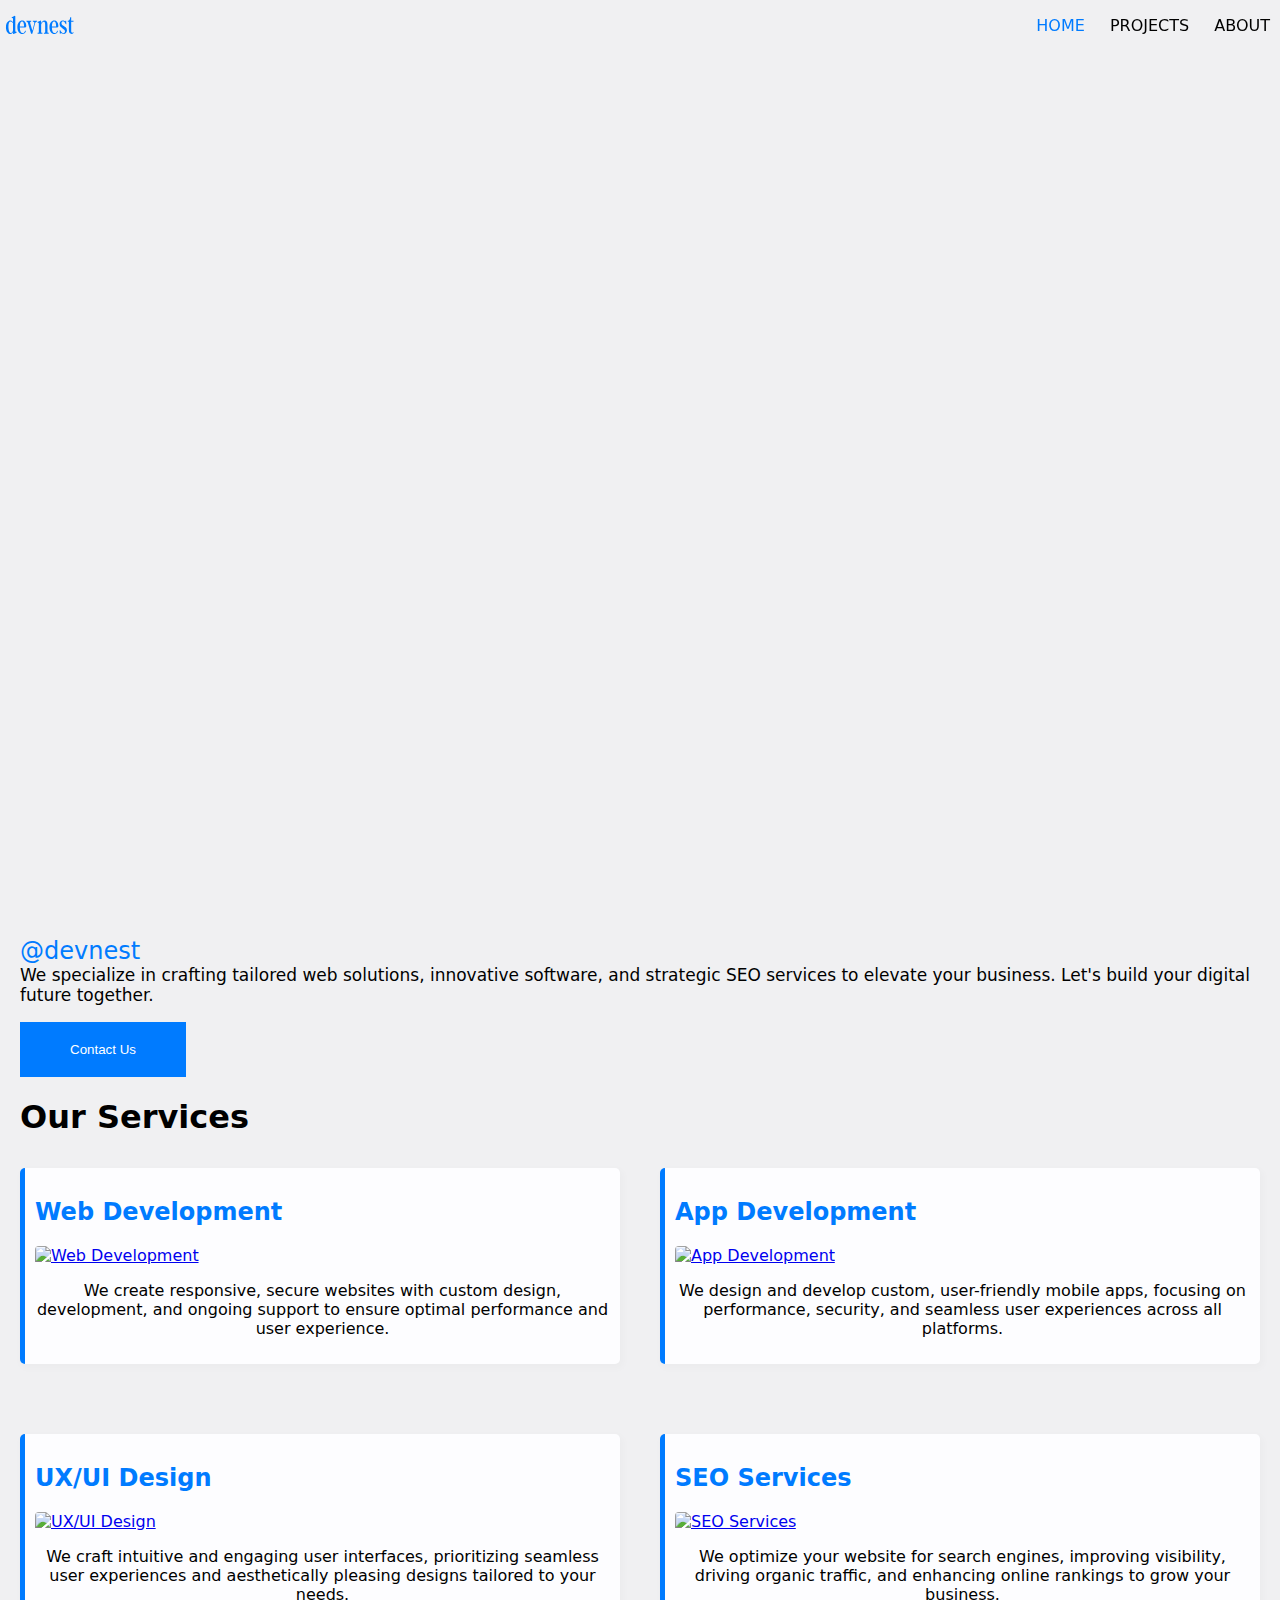
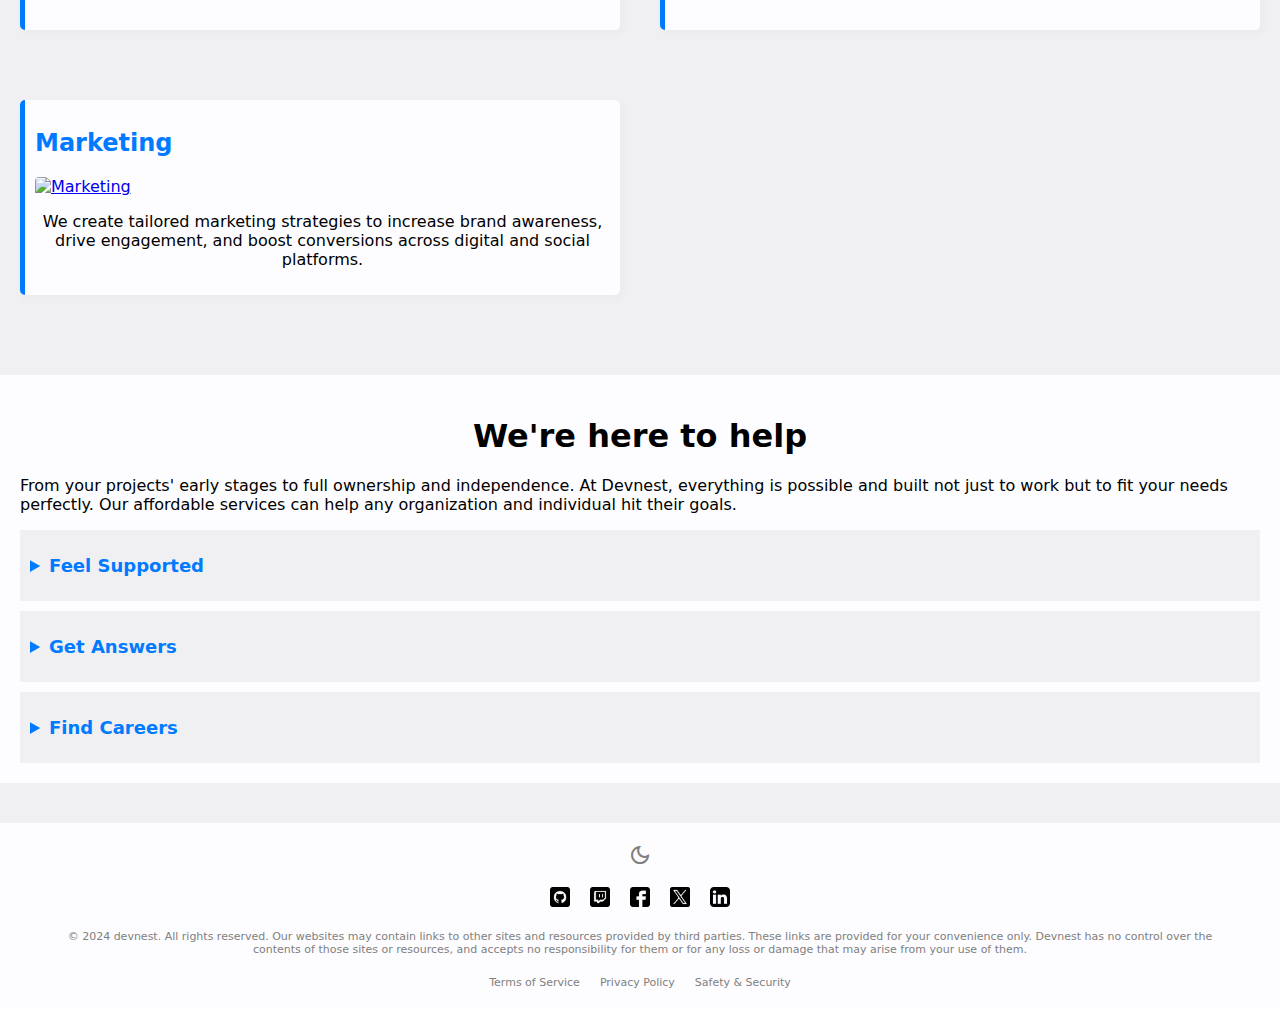
==== commit a4340201: "Update index.html" ====
--- a/index.html
+++ b/index.html
@@ -136,8 +136,7 @@
 </section>
     </main>
     <footer>
-        <div id="clock-theme-holder">
-            <span id="clock" class="clock"></span>
+        <div id="clock" class="clock">
             <span class="theme-icons-holder">
                         <span class="material-symbols-outlined" id="light">
                             light_mode
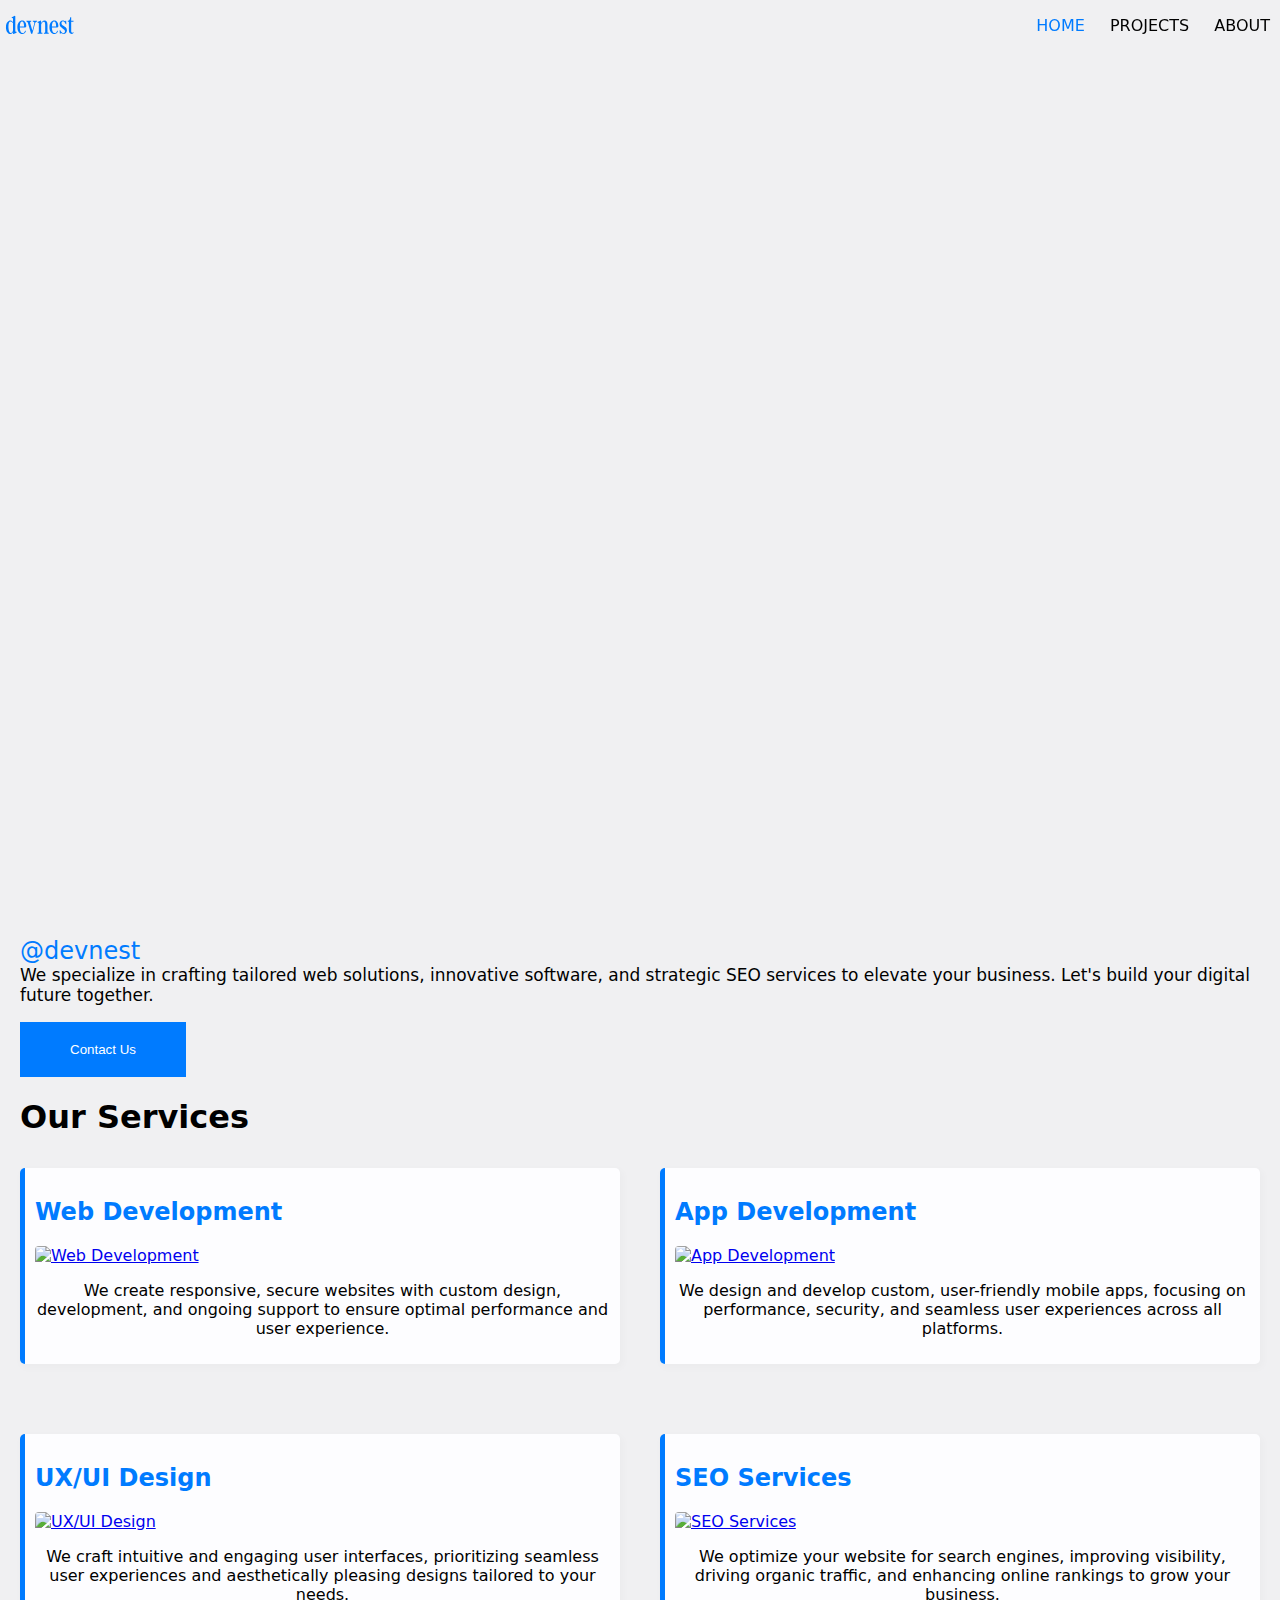
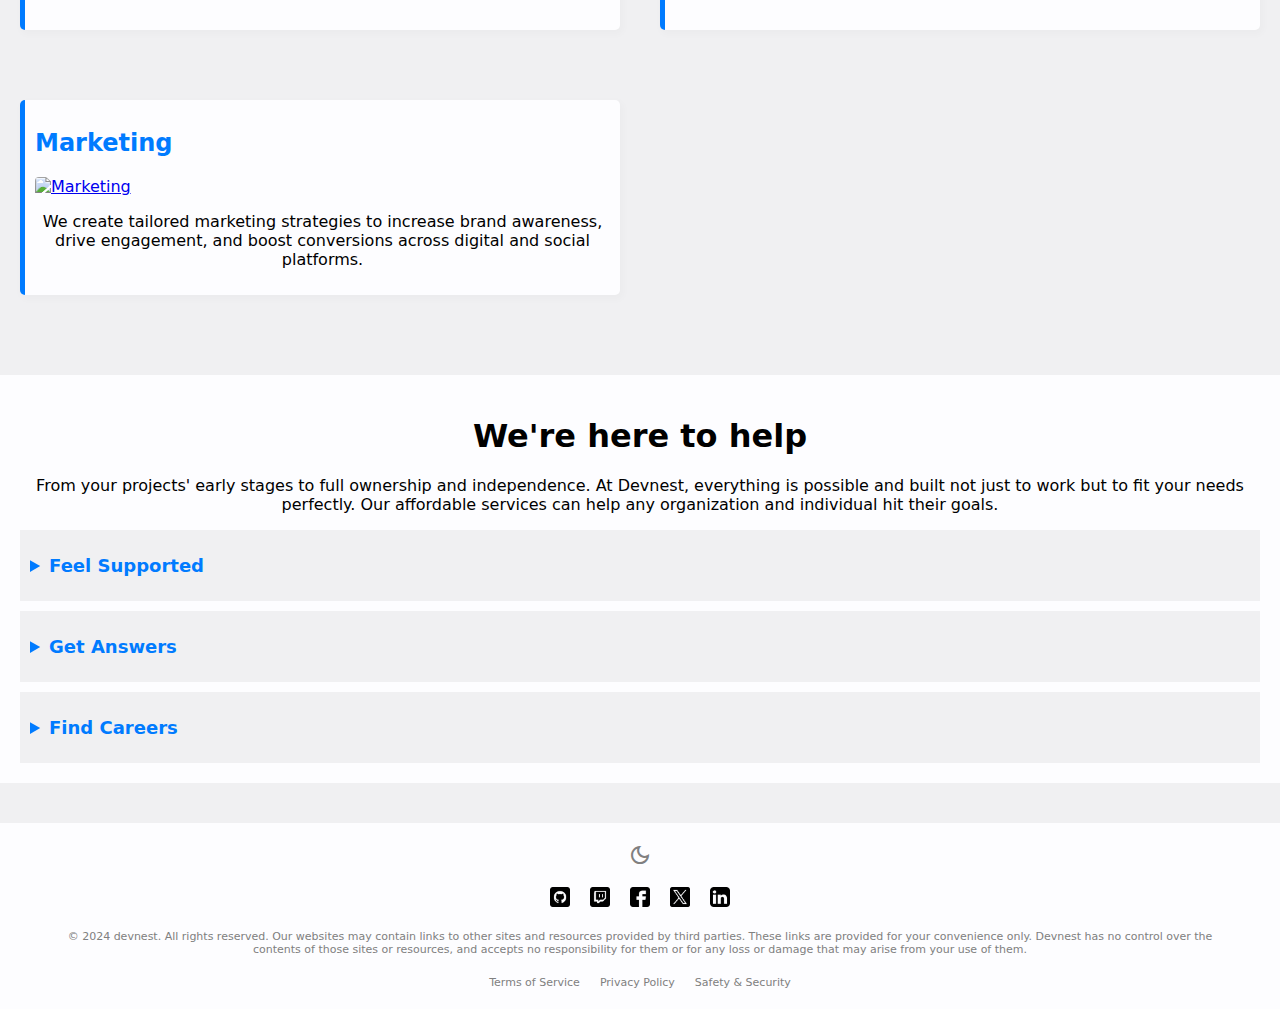
==== commit 5687745d: "Update index.html" ====
--- a/index.html
+++ b/index.html
@@ -106,7 +106,7 @@
         </section>        
         <section class="here-to-help">
     <h1>We're here to help</h1>
-    <p>From your projects' early stages to full ownership and independence. At Devnest, everything is possible and built not just to work but to fit your needs perfectly. Our affordable services can help any organization and individual hit their goals.</p>
+    <p class="here-p">From your projects' early stages to full ownership and independence. At Devnest, everything is possible and built not just to work but to fit your needs perfectly. Our affordable services can help any organization and individual hit their goals.</p>
     <details>
         <summary>Feel Supported</summary>
         <p>Need help, inspiration, or advice? Our friendly community is here for you. Join us today.</p>
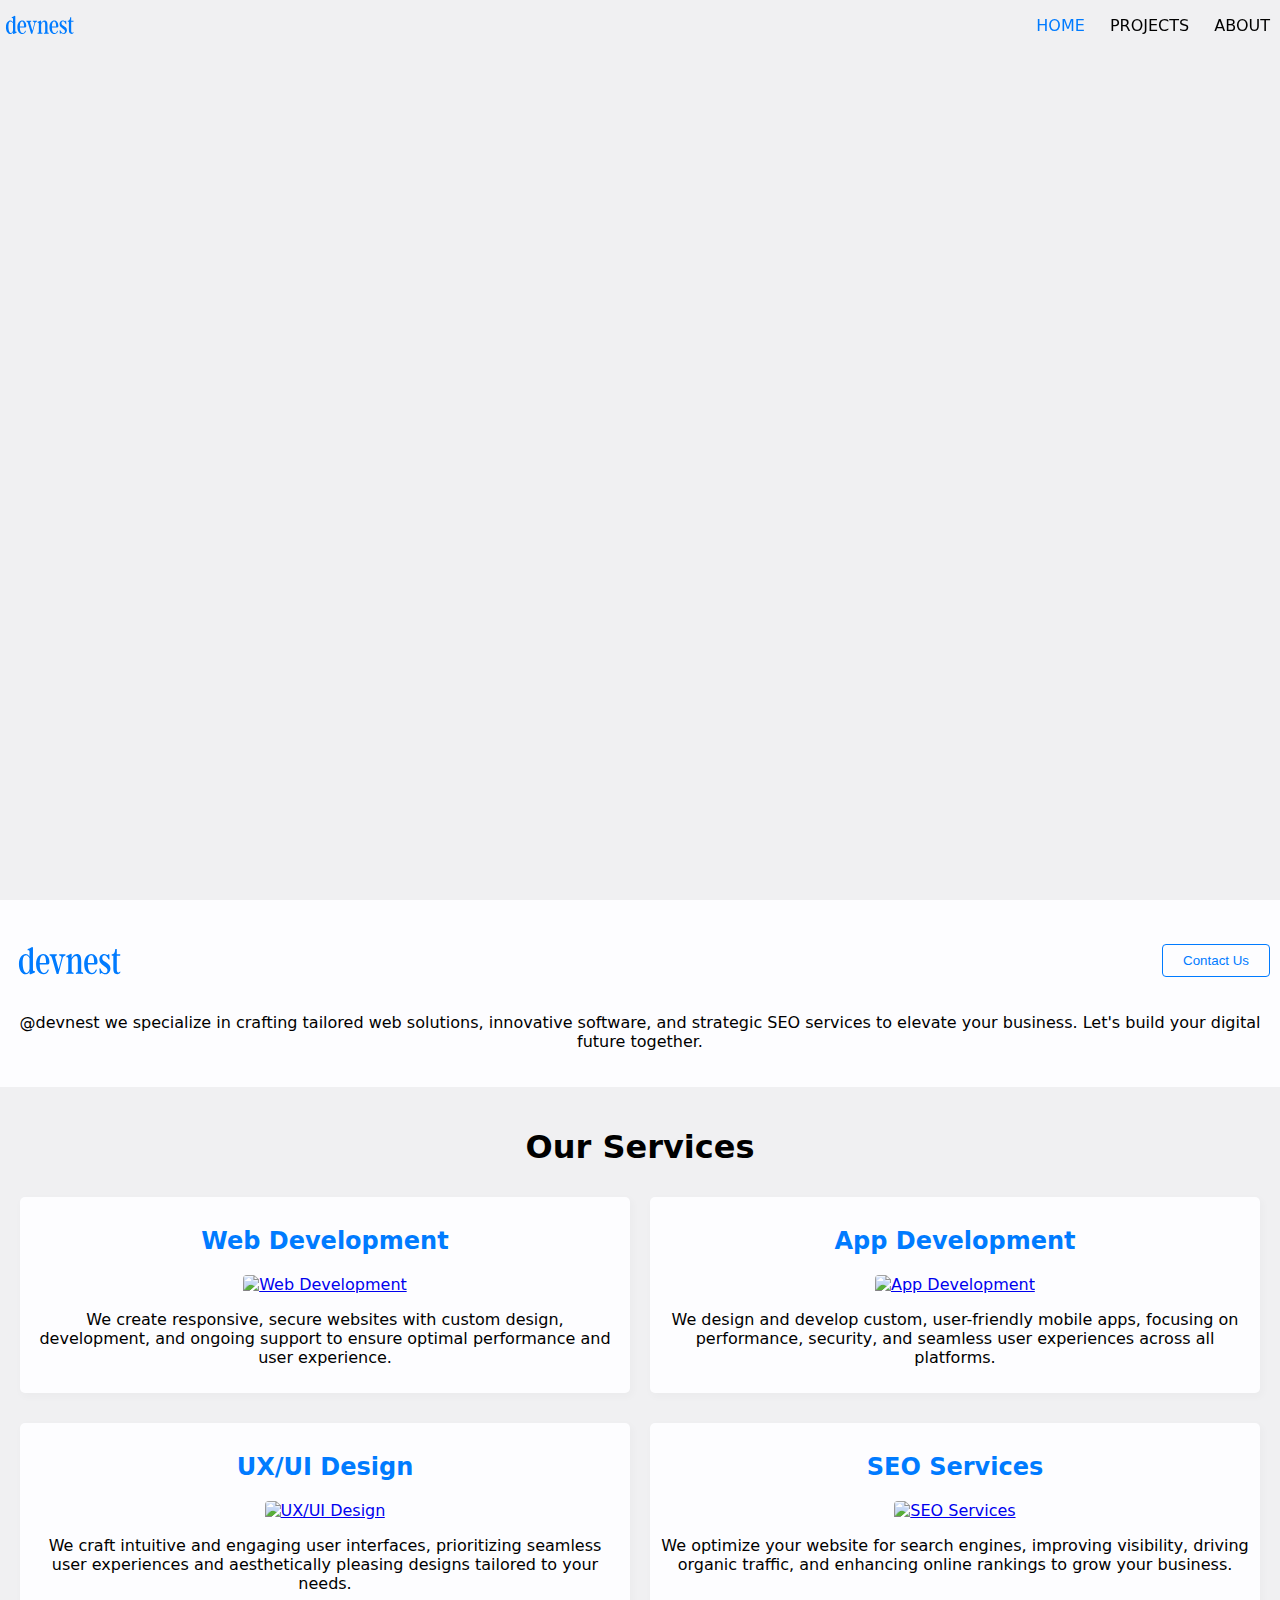
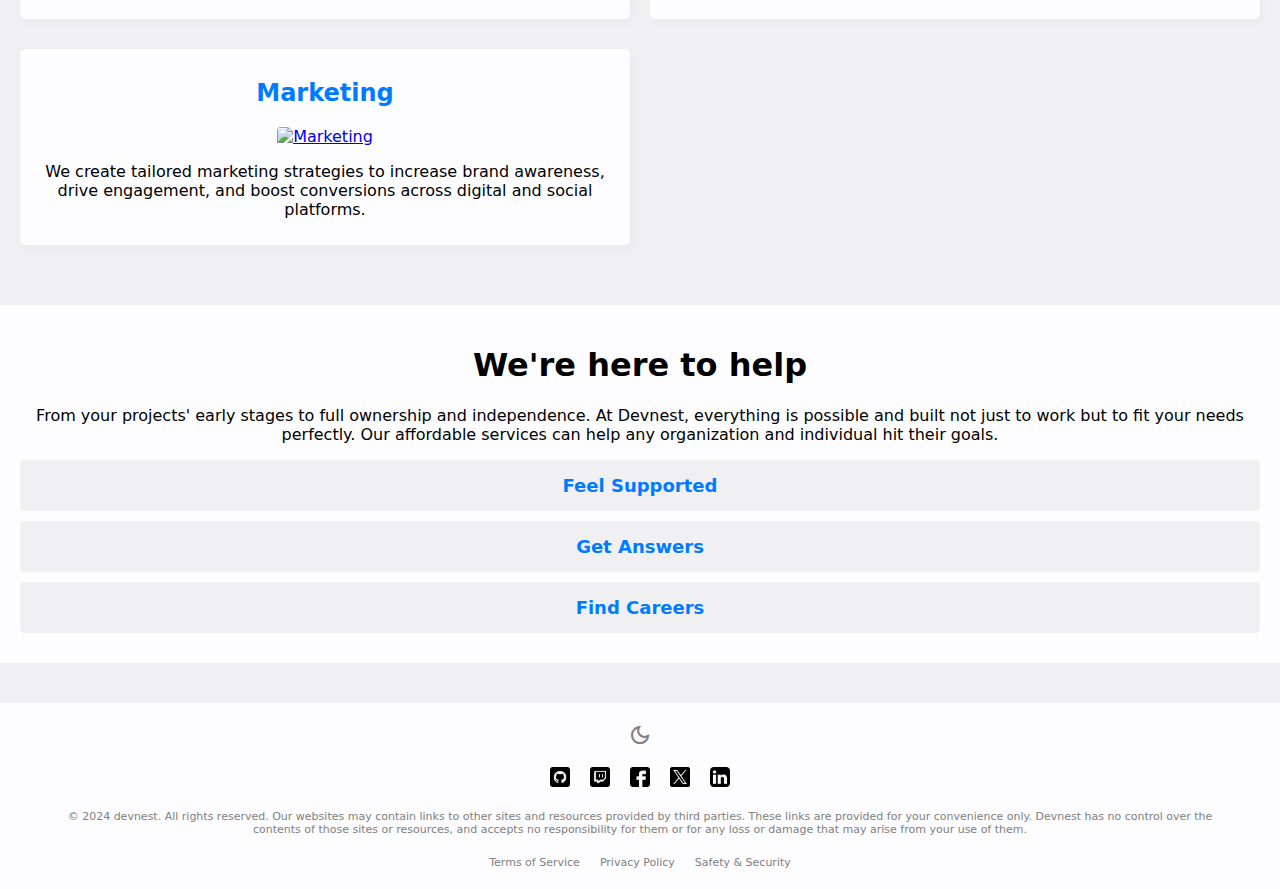
==== commit 319bf7b7: "Update index.html" ====
--- a/index.html
+++ b/index.html
@@ -22,12 +22,15 @@
     <main>
         <section class="hero">
         </section>
-
+        <section class="services-intro">
+            <span>
+                <img class="here" src="images/logo.svg" alt="logo image">
+            <button class="contact-btn">Contact Us</button>
+            </span>
+                <p></p>@devnest we specialize in crafting tailored web solutions, innovative software, and strategic SEO services to elevate your business. Let's build your digital future together.
+               </p>
+            </section>
         <section class="service-list">
-            <p style="font-size: 17px;"><span style="color: #007bff; font-size: 24px;">@devnest</span><br>We specialize in crafting tailored web solutions, innovative software, and strategic SEO services to elevate your business. Let's build your digital future together.
-               </p>
-            <button class="contact-btn">Contact Us</button>
-        
             <h1>Our Services</h1>
             <div class="services">
                 <div class="service">
@@ -110,8 +113,8 @@
     <details>
         <summary>Feel Supported</summary>
         <p>Need help, inspiration, or advice? Our friendly community is here for you. Join us today.</p>
-        <div class="link-buttons">
-            <a href="https://example.com">Join our community</a>
+        <div>
+            <span><a href="https://example.com">Join our community</a></span>
         </div>
     </details>
 
@@ -119,14 +122,14 @@
         <summary>Get Answers</summary>
         <p>Have a burning question? Explore our FAQ for answers on everything from licensing to tech specs.
 </p>
-        <div class="link-buttons">
-            <a href="https://example.com">visit FAQS</a>
+        <div>
+            <span><a href="https://example.com">visit FAQS</a></span>
         </div>
     </details>
 <details>
         <summary>Find Careers</summary>
         <p>Lets grow together, join the nest.</p>
-        <div class="link-buttons">
+        <div class="link-buttons-holder">
             <span><a href="https://example.com">Accountant</a></span>
             <span><a href="https://example.com">UX/UI Animation</a></span>
             <span><a href="https://example.com">Android Developer</a></span>
@@ -176,5 +179,4 @@
     </footer>
 </body>
 <script src="./script/theme.js"></script>
-
 </html>
--- a/css/style.css
+++ b/css/style.css
@@ -37,6 +37,7 @@
     min-height: 100vh;
     color: black;
     font-family: -apple-system, system-ui, BlinkMacSystemFont, "Segoe UI", "Open Sans", "Helvetica Neue", Helvetica, Arial, sans-serif;
+    transition: background-color 0.3s ease;
 }
 
 main {
@@ -78,13 +79,6 @@
 
 
 /**Styling for the footer and within the footer begins**/
-#clock-theme-holder {
-    text-align: center;
-    font-size: unset;
-    display: flex;
-    align-items: center;
-}
-
 #clock a {
     text-decoration: none;
     color: #077bff;
@@ -94,21 +88,6 @@
     width: 10px;
     height: auto;
     margin-top: 20px;
-}
-
-.theme-icons-holder {
-    display: flex;
-    flex-direction: row;
-    justify-content: center;
-    align-items: center;
-}
-
-.contact-btn {
-    background-color: #007bff;
-    color: white;
-    padding: 20px 50px;
-    border: none;
-    cursor: pointer;
 }
 
 footer {
@@ -169,21 +148,52 @@
     background-repeat: no-repeat;
     background-position: right;
     background-size: cover;
-    background-attachment: scroll;
+    background-attachment: fixed;
     object-fit: fill;
     width: 100%;
     height: 100vh;
 }
 
+.services-intro {
+    background-color: #fdfdff;
+    padding: 20px 10px;
+    text-align: center;
+}
+
+.services-intro img {
+    width: 150px;
+    height: auto;
+}
+
+.services-intro span {
+    display: flex;
+    justify-content: space-between;
+    align-items: center;
+}
+
+.services-intro .contact-btn {
+    border: 1px solid #007bff;
+    border-radius: 4px;
+    color: #007bff;
+    padding: 8px 20px;
+    cursor: pointer;
+    background-color: transparent;
+    margin-top: 5px;
+}
+
+.services-intro .contact-btn:hover {
+    background-color: #007bff;
+    color: #fdfdff;
+}
 .service-list {
-    margin-top: 0px;
     padding: 20px;
+    text-align: center;
 }
 
 .services {
     display: grid;
     grid-template-columns: 1fr;
-    gap: 40px;
+    gap: 20px;
 }
 
 .service-list .service {
@@ -192,8 +202,6 @@
     background-color: #fdfdff;
     margin-top: 10px;
     border-radius: 5px;
-    margin-bottom: 20px;
-    border-left: 5px solid #007bff;
     box-shadow: 2px 3px 7px 2px rgba(0, 0, 0, 0.02);   
 }
 
@@ -204,36 +212,44 @@
 
 .service p {
     color: inherit;
-	text-align: center;
 }
 
 .service img {
     width: 100%;
-    height: auto;
+    height: 200px;
     border-radius: 4px;
     object-fit: fill;
 }
 
+/**styling section for the summary and details**/
 .here-to-help {
     margin: 40px auto;
     padding: 20px;
     background-color: #fdfdff;
-}
-
-.here-to-help h1 {
-    text-align: center;
-    color: inherit;
-}
-
-.here-p {
-    text-align: center;
-    color: inherit;
+    text-align: center;
+}
+
+details div span {          
+	background-color: #007bff;	           
+	padding: 8px 12px;            
+	border-radius: 5px;                         
+	display: inline-block; 
+}
+
+details:nth-of-type(3) div span {
+    margin-top: 10px;
+}
+
+details div span a{       
+	text-decoration: none;      
+	color: #fff;           
 }
 
 details {
     background-color: rgba(240, 240, 242, .97);
-    margin-top: 10px;
-    padding: 20px 10px;
+    margin: 10px 0px;
+    padding: 10px 10px;
+    border-radius: 4px;
 }
 
 summary {
@@ -243,31 +259,23 @@
     outline: none;
     padding: 5px 0;
     color: #007bff;
+    list-style: none;
+}
+
+/* Hide the arrow (disclosure triangle) */
+summary::-webkit-details-marker {
+  display: none;
 }
        
 .here-to-help div {      
 	margin-top: 10px;        
-}
-        
-.here-to-help div a {       
-	text-decoration: none;      
-	color: #fff;         
-	background-color: #007bff;	           
-	padding: 8px 12px;            
-	border-radius: 5px;            
-	transition: background-color 0.3s ease;       
-	margin-right: 10px;        
-}
-        
-.here-to-help div span {         
-	display: block;           
-	margin-top: 25px;		
-}
+}        
 
 /*styling for Projects Page */
 .project-list {
     margin-top: 50px;
     padding: 20px;
+    text-align: center;
 }
 
 .projects {
@@ -278,26 +286,25 @@
 }
 
 .project {
-    padding: 10px 10px 20px 10px;
+    padding: 0px 10px 20px 10px;
     height: auto;
     background-color: #fdfdff;
     margin-top: 10px;
     border-radius: 5px;
-    margin-bottom: 20px;
-    border-left: 5px solid #007bff;
-       
+    border-top: 5px solid #007bff;
+    text-align: center;
+    display: block;
 }
 
 .project span {
-    border: 2px solid #007bff;
+    background-color: #007bff;
     padding: 8px 20px;
-    border-radius: 5px;
+    border-radius: 4px;
 }
 
 .project span a {
     text-decoration: none;
-    color: #007bff;
-    font-weight: bold;
+    color: #fdfdff;
 }
 
 .project h2 {
@@ -310,7 +317,7 @@
         
 .project img {
     width: 100%;
-    height: auto;
+    height: 200px;
     border-radius: 4px;
     object-fit: fill;
 }
@@ -319,25 +326,26 @@
 .about-us {
     padding: 20px;
     margin-top: 50px;
+    text-align: center;
 }
 
 .about-us h3{
     color: #077bff;
 }
 
-.about-us-segment {
-    margin-top: 20px;
+.about-us-values {
+    margin: 20px 0px;
     border-left: 5px solid #077bff;
+    border-right: 5px solid #077bff;
     padding: 10px;
-    margin-top: 10px;
-    border-radius: 5px;
-    margin-bottom: 20px;
+    border-radius: 4px;
+    background-color: #fdfdff;
 }
 
 .team {
     display: grid;
     grid-template-columns: 1fr;
-    gap: 40px;
+    gap: 20px;
 }
 
 .team a {
@@ -345,22 +353,17 @@
     color: #077bff;
 }
 
-.team-member {
-    text-align: center;
-}
-
 .team-member img {
-    width: 250px;
-    height: 250px;
+    width: 200px;
+    height: 197px;
     object-fit: cover;
     border-radius: 50%;
-    margin-bottom: 10px;
-}
-
-/* Dark Theme setup for the body*/
-.dark header { 
+}
+
+/* Dark Theme setup for the whole page*/
+/**.dark header { 
     background-color: rgba(30, 30, 30, .97);
-}
+}**/
 .dark {
     background-color: #000;
     color: #fff;
@@ -383,6 +386,9 @@
     border: 1px solid gray;   
 }
 
+.dark .services-intro {
+    background-color: rgb(30, 30, 30);
+}
 .dark .services .service{
     background-color: rgb(30, 30, 30);
 }
@@ -399,6 +405,10 @@
 .dark .services .service h3 a {
     color: #007bff;
 }
+
+.dark .about-us-values {
+        background-color: unset;
+    }
 
 .dark .team-member img {
     border: 2px solid #077bff;
@@ -431,15 +441,11 @@
      }
     .services {
         grid-template-columns: 1fr 1fr;
-        gap: 40px;
     }
     .projects {
         grid-template-columns: 1fr 1fr;
-        gap: 40px;
     }
     .team {
-        display: grid;
         grid-template-columns: 1fr 1fr 1fr;
-        gap: 20px;
-    }
-}
+    }
+}
